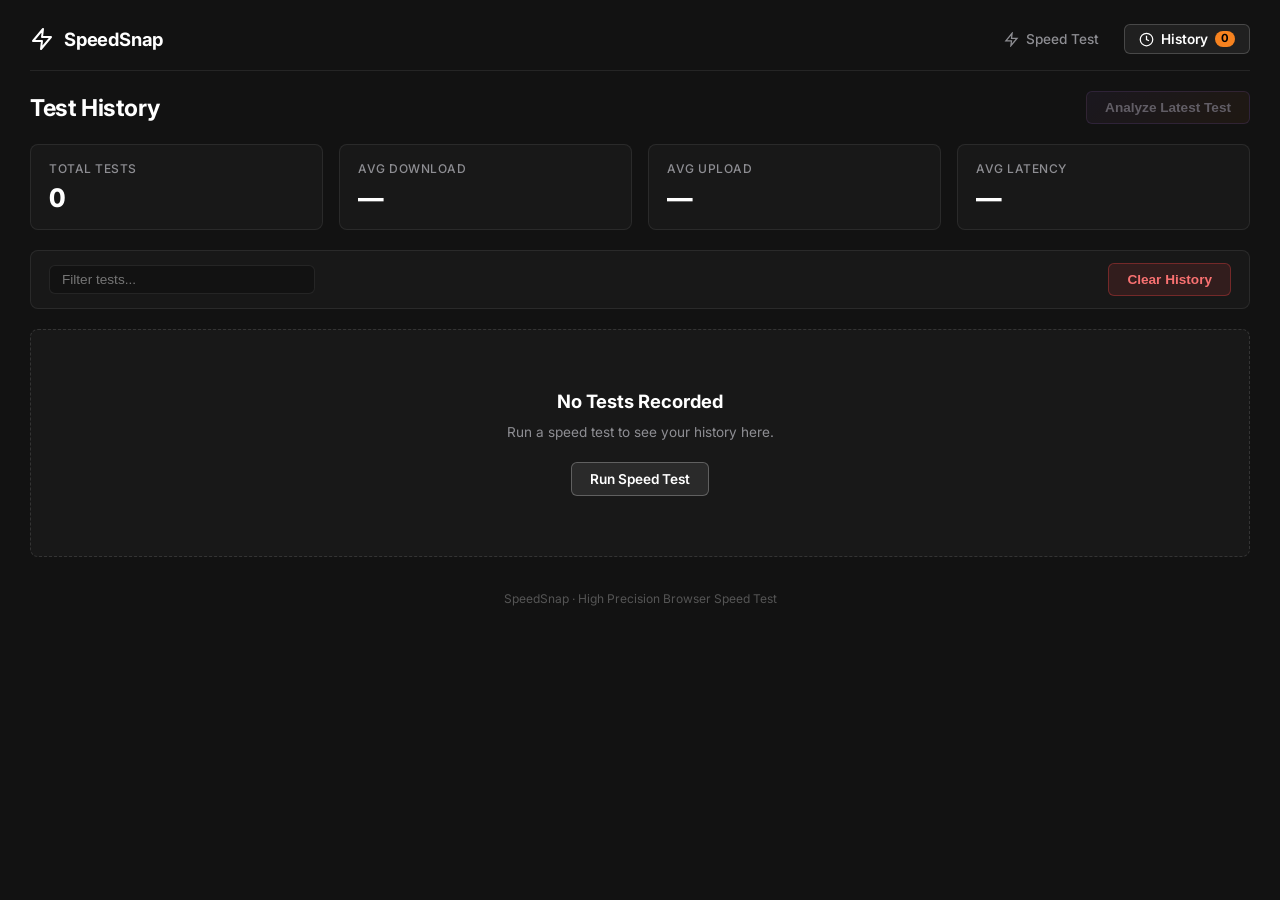
==== history.html @ 4e85547b "fix resize and stop button" ====
<!DOCTYPE html>
<html lang="en">
  <head>
    <meta charset="UTF-8">
    <meta name="viewport" content="width=device-width, initial-scale=1.0">
    <meta name="description" content="SpeedSnap History — View your past internet speed benchmarks and AI-powered network optimization suggestions">
    <title>SpeedSnap — Test History & AI Diagnostics</title>
    <link rel="preconnect" href="https://fonts.googleapis.com">
    <link rel="preconnect" href="https://fonts.gstatic.com" crossorigin>
    <link href="https://fonts.googleapis.com/css2?family=Inter:wght@400;500;600;700;800&display=swap" rel="stylesheet">
    <link rel="stylesheet" href="css/style.css">
  </head>
  <body>
    <div class="app-container">
      <header class="navbar">
        <div class="brand">
          <svg class="brand-icon" viewBox="0 0 24 24" fill="none" stroke="currentColor" stroke-width="2" stroke-linecap="round" stroke-linejoin="round">
            <polygon points="13 2 3 14 12 14 11 22 21 10 12 10 13 2" />
          </svg>
          <span class="brand-title">SpeedSnap</span>
        </div>
        <nav class="nav-links">
          <a href="index.html" class="nav-link">
            <svg viewBox="0 0 24 24" width="15" height="15" fill="none" stroke="currentColor" stroke-width="2">
              <polygon points="13 2 3 14 12 14 11 22 21 10 12 10 13 2" />
            </svg>
            <span>Speed Test</span>
          </a>
          <a href="history.html" class="nav-link active">
            <svg viewBox="0 0 24 24" width="15" height="15" fill="none" stroke="currentColor" stroke-width="2">
              <circle cx="12" cy="12" r="10"></circle>
              <polyline points="12 6 12 12 16 14"></polyline>
            </svg>
            <span>History</span>
            <span id="navHistoryCount" class="nav-count-badge">0</span>
          </a>
        </nav>
      </header>

      <main class="main-content">
        <div class="history-page-header">
          <div>
            <h1>Test History</h1>
          </div>
          <button id="globalAiSuggestBtn" class="action-button ai-suggest-btn" title="Analyze latest test with AI">
            <span>Analyze Latest Test</span>
          </button>
        </div>

        <!-- Summary Statistics Row -->
        <section class="history-stats-grid">
          <div class="history-stat-card">
            <span class="stat-card-label">Total Tests</span>
            <span id="statTotalTests" class="stat-card-number">0</span>
          </div>
          <div class="history-stat-card">
            <span class="stat-card-label">Avg Download</span>
            <span id="statAvgDownload" class="stat-card-number">—</span>
          </div>
          <div class="history-stat-card">
            <span class="stat-card-label">Avg Upload</span>
            <span id="statAvgUpload" class="stat-card-number">—</span>
          </div>
          <div class="history-stat-card">
            <span class="stat-card-label">Avg Latency</span>
            <span id="statAvgLatency" class="stat-card-number">—</span>
          </div>
        </section>

        <!-- History Toolbar -->
        <section class="history-toolbar">
          <div class="search-box">
            <input type="text" id="historySearchInput" placeholder="Filter tests..." />
          </div>
          <div class="toolbar-actions">
            <button id="clearAllHistoryBtn" class="action-button danger-action">Clear History</button>
          </div>
        </section>

        <!-- Test History Cards List -->
        <section id="historyListContainer" class="history-list-grid">
          <!-- Dynamically populated by history.js -->
        </section>

        <!-- Empty State Container -->
        <section id="emptyStateContainer" class="history-empty-state">
          <h3>No Tests Recorded</h3>
          <p>Run a speed test to see your history here.</p>
          <a href="index.html" class="action-button primary-action empty-cta-btn">Run Speed Test</a>
        </section>

        <footer class="app-footer">
          <div>SpeedSnap · High Precision Browser Speed Test</div>
        </footer>
      </main>
    </div>

    <!-- AI Diagnostic Modal -->
    <div id="aiModalBackdrop" class="ai-modal-backdrop">
      <div class="ai-modal-card">
        <div class="ai-modal-header">
          <div>
            <div class="ai-modal-title">Network Suggestions</div>
            <div class="ai-modal-subtitle">AI analysis based on your test results</div>
          </div>
          <div class="ai-modal-actions">
            <button id="copyAiAdviceBtn" class="ai-action-btn">Copy</button>
            <button id="closeAiModalBtn" class="ai-close-btn">&times;</button>
          </div>
        </div>
        <div id="aiTelemetryStrip" class="ai-metrics-snapshot"></div>
        <div id="aiModalContent" class="ai-modal-content"></div>
      </div>
    </div>

    <!-- Scripts -->
    <script src="js/config.js"></script>
    <script src="js/db.js"></script>
    <script src="js/gemini.js"></script>
    <script src="js/history.js"></script>
  </body>
</html>
---- css/style.css ----
:root {
  --background-color: #121212;
  --card-background: #181818;
  --panel-background: #151515;
  --border-subtle: rgba(255, 255, 255, 0.08);
  --border-hover: rgba(255, 255, 255, 0.16);
  --text-primary: #ffffff;
  --text-muted: #8e8e93;
  --text-dim: #555555;
  --accent-orange: #f6821f;
  --accent-purple: #b877f7;
  --accent-blue: #3b82f6;
  --accent-green: #22c55e;
  --font-family: 'Inter', -apple-system, BlinkMacSystemFont, 'Segoe UI', Roboto, sans-serif;
}

* {
  box-sizing: border-box;
  margin: 0;
  padding: 0;
}

body {
  background-color: var(--background-color);
  color: var(--text-primary);
  font-family: var(--font-family);
  min-height: 100vh;
  display: flex;
  justify-content: center;
  padding: 24px 20px;
  -webkit-font-smoothing: antialiased;
}

.app-container {
  width: 100%;
  max-width: 1220px;
  display: flex;
  flex-direction: column;
  gap: 20px;
}

.navbar {
  display: flex;
  align-items: center;
  justify-content: space-between;
  padding-bottom: 16px;
  border-bottom: 1px solid var(--border-subtle);
}

.brand {
  display: flex;
  align-items: center;
  gap: 10px;
}

.brand-icon {
  width: 24px;
  height: 24px;
  color: #ffffff;
}

.brand-title {
  font-size: 1.15rem;
  font-weight: 700;
  letter-spacing: -0.2px;
}

.brand-tag {
  font-size: 0.8rem;
  color: var(--text-dim);
  font-weight: 500;
}

.main-content {
  display: flex;
  flex-direction: column;
  gap: 20px;
}

.title-heading h1,
.history-page-header h1 {
  font-size: 1.45rem;
  font-weight: 700;
  letter-spacing: -0.4px;
  color: #ffffff;
}

.metrics-grid {
  display: grid;
  grid-template-columns: 1fr 1fr 220px;
  gap: 24px;
  align-items: start;
}

.metric-column {
  background: transparent;
  display: flex;
  flex-direction: column;
  gap: 8px;
}

.metric-header {
  display: flex;
  flex-direction: column;
  gap: 6px;
}

.metric-label {
  font-size: 0.85rem;
  font-weight: 500;
  color: var(--text-muted);
  display: flex;
  align-items: center;
  gap: 4px;
}

.info-icon {
  font-size: 0.75rem;
  opacity: 0.6;
  cursor: default;
}

.metric-value-row {
  display: flex;
  align-items: baseline;
  gap: 8px;
}

.primary-number {
  font-size: clamp(2.5rem, 4vw, 3.6rem);
  font-weight: 800;
  font-feature-settings: "tnum";
  letter-spacing: -1.5px;
  color: #ffffff;
  line-height: 1;
}

.metric-unit {
  font-size: 1rem;
  font-weight: 600;
  color: var(--text-muted);
}

.canvas-container {
  width: 100%;
  height: 120px;
  position: relative;
  margin-top: 8px;
}

.percentile-indicator {
  position: absolute;
  top: 18px;
  left: 0;
  font-size: 0.7rem;
  color: var(--text-dim);
  letter-spacing: 0.3px;
  pointer-events: none;
  z-index: 2;
}

canvas {
  width: 100% !important;
  height: 100% !important;
  display: block;
}

.stats-column {
  display: flex;
  flex-direction: column;
  gap: 18px;
  padding-top: 2px;
}

.stat-card {
  display: flex;
  flex-direction: column;
  gap: 4px;
}

.stat-label {
  font-size: 0.85rem;
  color: var(--text-muted);
  font-weight: 500;
  display: flex;
  align-items: center;
  gap: 4px;
}

.stat-value-row {
  display: flex;
  align-items: baseline;
  gap: 6px;
}

.stat-value-row span:first-child {
  font-size: 1.75rem;
  font-weight: 700;
  color: #ffffff;
  font-feature-settings: "tnum";
}

.stat-unit {
  font-size: 0.85rem;
  color: var(--text-muted);
  font-weight: 600;
}

.stat-range-row {
  font-size: 0.75rem;
  color: var(--text-dim);
  display: flex;
  gap: 10px;
}

.control-panel {
  display: flex;
  flex-direction: column;
  gap: 12px;
  background-color: var(--card-background);
  border: 1px solid var(--border-subtle);
  border-radius: 8px;
  padding: 14px 18px;
}

.button-group {
  display: flex;
  align-items: center;
  gap: 12px;
}

.action-button {
  border: 1px solid rgba(255, 255, 255, 0.18);
  background-color: #222222;
  color: #ffffff;
  border-radius: 6px;
  padding: 8px 18px;
  font-size: 0.85rem;
  font-weight: 600;
  cursor: pointer;
  display: inline-flex;
  align-items: center;
  gap: 8px;
  transition: all 0.15s ease-in-out;
}

.action-button:hover:not(:disabled) {
  background-color: #2d2d2d;
  border-color: rgba(255, 255, 255, 0.3);
}

.action-button:disabled {
  opacity: 0.35;
  cursor: not-allowed;
}

.primary-action {
  background-color: #2a2a2a;
  border-color: rgba(255, 255, 255, 0.25);
}

.primary-action:hover:not(:disabled) {
  background-color: #363636;
}

.status-indicator {
  display: flex;
  align-items: center;
  gap: 8px;
  font-size: 0.85rem;
  color: var(--text-muted);
  margin-left: 8px;
}

.pulse-dot {
  width: 8px;
  height: 8px;
  border-radius: 50%;
  background-color: #444444;
  display: inline-block;
  transition: all 0.2s ease;
}

.pulse-dot.active {
  background-color: var(--accent-orange);
  box-shadow: 0 0 10px var(--accent-orange);
  animation: dotPulse 1.2s infinite ease-in-out;
}

@keyframes dotPulse {
  0%,
  100% {
    opacity: 1;
  }
  50% {
    opacity: 0.35;
  }
}

.chevron-progress-bar {
  display: flex;
  gap: 2px;
  height: 18px;
  width: 100%;
  overflow: hidden;
  border-radius: 3px;
  background-color: rgba(0, 0, 0, 0.25);
  padding: 1px 0;
}

.chevron-segment {
  flex: 1;
  height: 100%;
  background-color: #1a1a1c;
  clip-path: polygon(
    0 0,
    calc(100% - 6px) 0,
    100% 50%,
    calc(100% - 6px) 100%,
    0 100%,
    6px 50%
  );
  transition: background-color 0.15s ease, filter 0.15s ease, box-shadow 0.15s ease;
}

.chevron-segment.segment-blue {
  background-color: #38bdf8;
  box-shadow: 0 0 8px rgba(56, 189, 248, 0.4);
}

.chevron-segment.segment-yellow {
  background-color: #facc15;
  box-shadow: 0 0 8px rgba(250, 204, 21, 0.4);
}

.chevron-segment.segment-purple {
  background-color: #c084fc;
  box-shadow: 0 0 8px rgba(192, 132, 252, 0.4);
}

.chevron-segment.segment-red {
  background-color: #f87171;
  box-shadow: 0 0 8px rgba(248, 113, 113, 0.45);
}

.chevron-segment.segment-active {
  filter: brightness(1.35);
  animation: chevronTipPulse 0.45s infinite alternate ease-in-out;
}

@keyframes chevronTipPulse {
  from {
    filter: brightness(1.2);
  }
  to {
    filter: brightness(1.55);
  }
}

.chevron-legend {
  display: flex;
  align-items: center;
  gap: 20px;
  padding-top: 2px;
  font-size: 0.72rem;
  color: var(--text-muted);
}

.legend-item {
  display: inline-flex;
  align-items: center;
  gap: 6px;
}

.legend-dot {
  width: 8px;
  height: 8px;
  border-radius: 50%;
  display: inline-block;
}

.legend-dot.dot-blue {
  background-color: #38bdf8;
  box-shadow: 0 0 6px rgba(56, 189, 248, 0.6);
}

.legend-dot.dot-yellow {
  background-color: #facc15;
  box-shadow: 0 0 6px rgba(250, 204, 21, 0.6);
}

.legend-dot.dot-purple {
  background-color: #c084fc;
  box-shadow: 0 0 6px rgba(192, 132, 252, 0.6);
}

.legend-dot.dot-red {
  background-color: #f87171;
  box-shadow: 0 0 6px rgba(248, 113, 113, 0.6);
}

.quality-score-panel {
  background-color: var(--card-background);
  border: 1px solid var(--border-subtle);
  border-radius: 8px;
  padding: 16px 20px;
  display: flex;
  flex-direction: column;
  gap: 12px;
}

.quality-title {
  font-size: 0.9rem;
  font-weight: 600;
  color: var(--text-muted);
  display: flex;
  align-items: center;
  gap: 4px;
}

.quality-badges-row {
  display: flex;
  gap: 36px;
  flex-wrap: wrap;
  align-items: center;
}

.quality-item {
  display: flex;
  align-items: center;
  gap: 10px;
}

.quality-name {
  font-size: 0.85rem;
  font-weight: 500;
  color: #e5e5e5;
}

.quality-badge {
  font-size: 0.75rem;
  font-weight: 600;
  padding: 3px 10px;
  border-radius: 12px;
  background-color: #242424;
  color: #777777;
  letter-spacing: 0.3px;
}

.badge-great {
  background-color: #173420;
  color: #4ade80;
  border: 1px solid rgba(74, 222, 128, 0.2);
}

.badge-good {
  background-color: #1d2e3d;
  color: #60a5fa;
  border: 1px solid rgba(96, 165, 250, 0.2);
}

.badge-fair {
  background-color: #382713;
  color: #fbbf24;
  border: 1px solid rgba(251, 191, 36, 0.2);
}

.badge-poor {
  background-color: #381717;
  color: #f87171;
  border: 1px solid rgba(248, 113, 113, 0.2);
}

.diagnostics-grid {
  display: grid;
  grid-template-columns: 1fr 1fr;
  gap: 20px;
}

.diagnostics-column {
  display: flex;
  flex-direction: column;
  gap: 20px;
}

.panel-box {
  background-color: var(--card-background);
  border: 1px solid var(--border-subtle);
  border-radius: 8px;
  padding: 18px 20px;
  display: flex;
  flex-direction: column;
  gap: 16px;
}

.panel-header h3 {
  font-size: 0.9rem;
  font-weight: 600;
  color: var(--text-muted);
  display: flex;
  align-items: center;
  gap: 4px;
}

.graph-card {
  background-color: #141414;
  border: 1px solid rgba(255, 255, 255, 0.05);
  border-radius: 6px;
  padding: 12px 14px;
  display: flex;
  flex-direction: column;
  gap: 8px;
}

.graph-card-title {
  display: flex;
  justify-content: space-between;
  align-items: center;
  font-size: 0.8rem;
  color: var(--text-muted);
}

.graph-card-val {
  font-weight: 600;
  color: #ffffff;
  font-feature-settings: "tnum";
}

.plot-container {
  width: 100%;
  height: 56px;
}

.loss-meter-bar {
  width: 100%;
  height: 24px;
  background-color: #222222;
  border-radius: 4px;
  overflow: hidden;
  display: flex;
}

.data-row {
  display: flex;
  justify-content: space-between;
  align-items: center;
  font-size: 0.85rem;
  padding: 8px 0;
  border-bottom: 1px solid rgba(255, 255, 255, 0.04);
}

.data-row:last-child {
  border-bottom: none;
}

.row-label {
  color: var(--text-muted);
}

.row-value {
  font-weight: 600;
  color: #ffffff;
  font-feature-settings: "tnum";
}

.app-footer {
  text-align: center;
  font-size: 0.75rem;
  color: var(--text-dim);
  padding: 14px 0;
}

@media (max-width: 960px) {
  .metrics-grid {
    grid-template-columns: 1fr 1fr;
  }

  .stats-column {
    grid-column: span 2;
    display: grid;
    grid-template-columns: repeat(3, 1fr);
    gap: 14px;
  }

  .diagnostics-grid {
    grid-template-columns: 1fr;
  }
}

@media (max-width: 640px) {
  .metrics-grid {
    grid-template-columns: 1fr;
  }

  .stats-column {
    grid-column: span 1;
    grid-template-columns: 1fr;
  }

  .quality-badges-row {
    flex-direction: column;
    align-items: flex-start;
    gap: 12px;
  }
}

/* ==========================================================================
   Navigation Tabs & Actions
   ========================================================================== */

.nav-links {
  display: flex;
  align-items: center;
  gap: 10px;
}

.nav-link {
  display: inline-flex;
  align-items: center;
  gap: 7px;
  padding: 6px 14px;
  font-size: 0.85rem;
  font-weight: 500;
  color: var(--text-muted);
  text-decoration: none;
  border-radius: 6px;
  border: 1px solid transparent;
  transition: all 0.15s ease-in-out;
}

.nav-link:hover {
  color: #ffffff;
  background-color: rgba(255, 255, 255, 0.05);
  border-color: var(--border-subtle);
}

.nav-link.active {
  color: #ffffff;
  background-color: #202020;
  border-color: rgba(255, 255, 255, 0.18);
  font-weight: 600;
}

.nav-count-badge {
  display: inline-flex;
  align-items: center;
  justify-content: center;
  background-color: var(--accent-orange);
  color: #000000;
  font-size: 0.7rem;
  font-weight: 700;
  padding: 1px 6px;
  border-radius: 10px;
  line-height: 1.2;
}

.nav-action-btn {
  background-color: transparent;
  color: var(--text-muted);
  border: 1px solid var(--border-subtle);
  border-radius: 6px;
  padding: 6px 12px;
  font-size: 0.8rem;
  font-weight: 500;
  cursor: pointer;
  display: inline-flex;
  align-items: center;
  gap: 6px;
  transition: all 0.15s ease;
}

.nav-action-btn:hover {
  color: #ffffff;
  background-color: #222222;
  border-color: rgba(255, 255, 255, 0.25);
}

/* ==========================================================================
   AI Suggest Buttons
   ========================================================================== */

.ai-suggest-btn {
  background: linear-gradient(135deg, rgba(184, 119, 247, 0.16), rgba(246, 130, 31, 0.16));
  border: 1px solid rgba(184, 119, 247, 0.4);
  color: #f3e8ff;
  position: relative;
  overflow: hidden;
}

.ai-suggest-btn:hover:not(:disabled) {
  background: linear-gradient(135deg, rgba(184, 119, 247, 0.28), rgba(246, 130, 31, 0.28));
  border-color: rgba(184, 119, 247, 0.7);
  box-shadow: 0 0 16px rgba(184, 119, 247, 0.25);
  transform: translateY(-1px);
}

.ai-suggest-btn svg {
  color: #c084fc;
}

.ai-suggest-btn.pulse-ready {
  animation: aiButtonGlow 2s infinite ease-in-out;
  border-color: #c084fc;
}

@keyframes aiButtonGlow {
  0%, 100% {
    box-shadow: 0 0 10px rgba(184, 119, 247, 0.35);
  }
  50% {
    box-shadow: 0 0 20px rgba(246, 130, 31, 0.55);
  }
}

.danger-action {
  background-color: rgba(239, 68, 68, 0.12);
  border-color: rgba(239, 68, 68, 0.35);
  color: #f87171;
}

.danger-action:hover:not(:disabled) {
  background-color: rgba(239, 68, 68, 0.25);
  border-color: rgba(239, 68, 68, 0.6);
  color: #ffffff;
}

/* ==========================================================================
   AI Modal & Diagnostics Window
   ========================================================================== */

.ai-modal-backdrop {
  position: fixed;
  inset: 0;
  background-color: rgba(0, 0, 0, 0.75);
  backdrop-filter: blur(8px);
  -webkit-backdrop-filter: blur(8px);
  z-index: 999;
  display: flex;
  align-items: center;
  justify-content: center;
  padding: 20px;
  opacity: 0;
  pointer-events: none;
  transition: opacity 0.2s ease;
}

.ai-modal-backdrop.active {
  opacity: 1;
  pointer-events: auto;
}

.ai-modal-card {
  width: 100%;
  max-width: 820px;
  max-height: 88vh;
  background-color: #161616;
  border: 1px solid rgba(255, 255, 255, 0.14);
  border-radius: 12px;
  box-shadow: 0 24px 60px rgba(0, 0, 0, 0.85);
  display: flex;
  flex-direction: column;
  overflow: hidden;
  animation: modalSlideUp 0.25s cubic-bezier(0.16, 1, 0.3, 1);
}

@keyframes modalSlideUp {
  from {
    opacity: 0;
    transform: translateY(20px) scale(0.98);
  }
  to {
    opacity: 1;
    transform: translateY(0) scale(1);
  }
}

.ai-modal-header {
  padding: 18px 24px;
  display: flex;
  align-items: center;
  justify-content: space-between;
  border-bottom: 1px solid var(--border-subtle);
  background-color: #1a1a1a;
}

.ai-modal-brand {
  display: flex;
  align-items: center;
  gap: 12px;
}

.ai-sparkle-icon {
  width: 38px;
  height: 38px;
  border-radius: 8px;
  background: linear-gradient(135deg, rgba(184, 119, 247, 0.2), rgba(246, 130, 31, 0.2));
  border: 1px solid rgba(184, 119, 247, 0.4);
  display: flex;
  align-items: center;
  justify-content: center;
  color: #c084fc;
}

.ai-modal-title {
  font-size: 1.1rem;
  font-weight: 700;
  color: #ffffff;
}

.ai-modal-subtitle {
  font-size: 0.8rem;
  color: var(--text-muted);
}

.ai-modal-actions {
  display: flex;
  align-items: center;
  gap: 8px;
}

.ai-action-btn {
  background: #252525;
  border: 1px solid var(--border-subtle);
  color: var(--text-muted);
  border-radius: 6px;
  padding: 6px 12px;
  font-size: 0.8rem;
  font-weight: 500;
  cursor: pointer;
  display: inline-flex;
  align-items: center;
  gap: 6px;
  transition: all 0.15s ease;
}

.ai-action-btn:hover {
  background-color: #303030;
  color: #ffffff;
}

.ai-close-btn {
  background: transparent;
  border: none;
  color: var(--text-muted);
  font-size: 1.6rem;
  cursor: pointer;
  line-height: 1;
  padding: 2px 8px;
  border-radius: 4px;
  transition: color 0.15s ease;
}

.ai-close-btn:hover {
  color: #ffffff;
}

.ai-metrics-snapshot {
  display: flex;
  gap: 8px;
  padding: 12px 24px;
  background-color: #131313;
  border-bottom: 1px solid var(--border-subtle);
  overflow-x: auto;
  white-space: nowrap;
}

.snapshot-chip {
  font-size: 0.75rem;
  padding: 4px 10px;
  border-radius: 6px;
  background-color: #1e1e1e;
  border: 1px solid var(--border-subtle);
  display: inline-flex;
  align-items: center;
  gap: 6px;
  color: #e5e5e5;
}

.snapshot-chip .chip-label {
  color: var(--text-muted);
}

.chip-down strong {
  color: var(--accent-orange);
}

.chip-up strong {
  color: var(--accent-purple);
}

.chip-ping strong {
  color: var(--accent-blue);
}

.chip-jitter strong {
  color: #93c5fd;
}

.chip-bloat strong {
  color: #fbbf24;
}

.chip-loss strong {
  color: #f87171;
}

.ai-modal-content {
  padding: 24px;
  overflow-y: auto;
  flex: 1;
  display: flex;
  flex-direction: column;
}

.ai-modal-footer {
  padding: 14px 24px;
  border-top: 1px solid var(--border-subtle);
  background-color: #181818;
  display: flex;
  align-items: center;
  justify-content: space-between;
}

.ai-model-tag {
  font-size: 0.75rem;
  color: var(--text-dim);
}

/* AI Loading State with Pulsing Rings */
.ai-loading-state {
  display: flex;
  flex-direction: column;
  align-items: center;
  justify-content: center;
  padding: 50px 20px;
  text-align: center;
  gap: 16px;
}

.ai-radar-spinner {
  position: relative;
  width: 64px;
  height: 64px;
}

.spinner-ring {
  position: absolute;
  inset: 0;
  border-radius: 50%;
  border: 2px solid transparent;
}

.spinner-ring.ring-1 {
  border-top-color: var(--accent-purple);
  border-right-color: var(--accent-purple);
  animation: spinRing 1s linear infinite;
}

.spinner-ring.ring-2 {
  inset: 8px;
  border-bottom-color: var(--accent-orange);
  border-left-color: var(--accent-orange);
  animation: spinRingReverse 1.5s linear infinite;
}

.spinner-ring.ring-3 {
  inset: 16px;
  border-top-color: var(--accent-blue);
  animation: spinRing 2s linear infinite;
}

@keyframes spinRing {
  to {
    transform: rotate(360deg);
  }
}

@keyframes spinRingReverse {
  to {
    transform: rotate(-360deg);
  }
}

.ai-loading-state h4 {
  font-size: 1.05rem;
  color: #ffffff;
  font-weight: 600;
}

.ai-loading-state p {
  font-size: 0.85rem;
  color: var(--text-muted);
  max-width: 400px;
}

/* Rendered AI Markdown Styling */
.ai-diagnostic-rendered {
  display: flex;
  flex-direction: column;
  gap: 14px;
  line-height: 1.65;
  color: #dedede;
  font-size: 0.9rem;
}

.ai-h2 {
  font-size: 1.15rem;
  font-weight: 700;
  color: #ffffff;
  margin-top: 10px;
  border-bottom: 1px solid rgba(255, 255, 255, 0.08);
  padding-bottom: 6px;
}

.ai-h3 {
  font-size: 1rem;
  font-weight: 600;
  color: #c084fc;
  margin-top: 8px;
}

.ai-h4 {
  font-size: 0.9rem;
  font-weight: 600;
  color: #93c5fd;
}

.ai-p {
  margin: 2px 0;
}

.ai-ul {
  padding-left: 20px;
  display: flex;
  flex-direction: column;
  gap: 6px;
}

.ai-ol {
  padding-left: 22px;
  display: flex;
  flex-direction: column;
  gap: 8px;
}

.ai-divider {
  border: none;
  border-top: 1px solid var(--border-subtle);
  margin: 12px 0;
}

.ai-li {
  color: #e5e5e5;
}

.ai-li strong {
  color: #ffffff;
}

.ai-inline-code {
  background-color: #242424;
  color: #f6821f;
  padding: 2px 6px;
  border-radius: 4px;
  font-size: 0.82rem;
  font-family: monospace;
}

.ai-quote {
  border-left: 3px solid var(--accent-purple);
  padding-left: 14px;
  color: var(--text-muted);
  font-style: italic;
}

/* AI Error / Key Input Box */
.ai-error-box {
  background-color: #1c1c1c;
  border: 1px solid rgba(248, 113, 113, 0.25);
  border-radius: 8px;
  padding: 20px;
  display: flex;
  flex-direction: column;
  gap: 12px;
}

.ai-error-box h4 {
  color: #f87171;
  font-size: 1rem;
}

.ai-key-input-row {
  display: flex;
  gap: 10px;
  margin-top: 8px;
}

.ai-key-input {
  flex: 1;
  background-color: #121212;
  border: 1px solid var(--border-subtle);
  border-radius: 6px;
  padding: 8px 12px;
  color: #ffffff;
  font-size: 0.85rem;
}

.ai-key-hint {
  font-size: 0.75rem;
  color: var(--text-dim);
}

.ai-error-actions {
  display: flex;
  gap: 10px;
  margin-top: 6px;
}

/* ==========================================================================
   History Page Layout & Components
   ========================================================================== */

.history-page-header {
  display: flex;
  align-items: center;
  justify-content: space-between;
  flex-wrap: wrap;
  gap: 16px;
}

.history-subtitle {
  font-size: 0.85rem;
  color: var(--text-muted);
  margin-top: 4px;
}

.history-stats-grid {
  display: grid;
  grid-template-columns: repeat(4, 1fr);
  gap: 16px;
}

.history-stat-card {
  background-color: var(--card-background);
  border: 1px solid var(--border-subtle);
  border-radius: 8px;
  padding: 16px 18px;
  display: flex;
  flex-direction: column;
  gap: 6px;
}

.stat-card-label {
  font-size: 0.75rem;
  font-weight: 500;
  color: var(--text-muted);
  text-transform: uppercase;
  letter-spacing: 0.5px;
}

.stat-card-number {
  font-size: 1.6rem;
  font-weight: 800;
  color: #ffffff;
  font-feature-settings: "tnum";
}

.stat-card-meta {
  font-size: 0.7rem;
  color: var(--text-dim);
}

.history-toolbar {
  display: flex;
  align-items: center;
  justify-content: space-between;
  flex-wrap: wrap;
  gap: 14px;
  background-color: var(--card-background);
  border: 1px solid var(--border-subtle);
  border-radius: 8px;
  padding: 12px 18px;
}

.search-sort-group {
  display: flex;
  align-items: center;
  gap: 14px;
  flex-wrap: wrap;
}

.search-box {
  display: flex;
  align-items: center;
  gap: 8px;
  background-color: #121212;
  border: 1px solid var(--border-subtle);
  border-radius: 6px;
  padding: 6px 12px;
  color: var(--text-muted);
}

.search-box input {
  background: transparent;
  border: none;
  outline: none;
  color: #ffffff;
  font-size: 0.85rem;
  width: 240px;
}

.sort-box {
  display: flex;
  align-items: center;
  gap: 8px;
  font-size: 0.85rem;
  color: var(--text-muted);
}

.sort-box select {
  background-color: #121212;
  color: #ffffff;
  border: 1px solid var(--border-subtle);
  border-radius: 6px;
  padding: 6px 10px;
  font-size: 0.85rem;
  outline: none;
  cursor: pointer;
}

.toolbar-actions {
  display: flex;
  align-items: center;
  gap: 10px;
}

.history-list-grid {
  display: flex;
  flex-direction: column;
  gap: 14px;
}

.history-card {
  background-color: var(--card-background);
  border: 1px solid var(--border-subtle);
  border-radius: 8px;
  padding: 16px 20px;
  display: flex;
  flex-direction: column;
  gap: 14px;
  transition: border-color 0.15s ease;
}

.history-card:hover {
  border-color: rgba(255, 255, 255, 0.16);
}

.history-card-header {
  display: flex;
  align-items: center;
  justify-content: space-between;
}

.history-time-info {
  display: flex;
  align-items: center;
  gap: 10px;
}

.history-badge-time {
  font-size: 0.75rem;
  font-weight: 700;
  background-color: #242424;
  color: #ffffff;
  padding: 3px 8px;
  border-radius: 4px;
}

.history-full-date {
  font-size: 0.8rem;
  color: var(--text-muted);
}

.history-card-actions {
  display: flex;
  align-items: center;
  gap: 10px;
}

.history-delete-btn {
  background: transparent;
  border: 1px solid transparent;
  color: var(--text-dim);
  border-radius: 6px;
  padding: 6px;
  cursor: pointer;
  display: flex;
  align-items: center;
  justify-content: center;
  transition: all 0.15s ease;
}

.history-delete-btn:hover {
  color: #f87171;
  background-color: rgba(248, 113, 113, 0.1);
  border-color: rgba(248, 113, 113, 0.2);
}

.history-metrics-row {
  display: grid;
  grid-template-columns: repeat(4, 1fr);
  gap: 16px;
  background-color: #141414;
  border: 1px solid rgba(255, 255, 255, 0.04);
  border-radius: 6px;
  padding: 12px 16px;
}

.history-metric-box {
  display: flex;
  flex-direction: column;
  gap: 2px;
}

.history-metric-label {
  font-size: 0.75rem;
  color: var(--text-muted);
  font-weight: 500;
}

.history-metric-val {
  display: flex;
  align-items: baseline;
  gap: 4px;
}

.history-metric-val .val-num {
  font-size: 1.4rem;
  font-weight: 700;
  font-feature-settings: "tnum";
}

.history-metric-val .val-unit {
  font-size: 0.75rem;
  color: var(--text-muted);
}

.metric-box-down .val-num {
  color: var(--accent-orange);
}

.metric-box-up .val-num {
  color: var(--accent-purple);
}

.metric-box-ping .val-num {
  color: #60a5fa;
}

.metric-box-bloat .val-num {
  color: #fbbf24;
}

.history-sub-stat {
  font-size: 0.7rem;
  color: var(--text-dim);
}

.history-ratings-row {
  display: flex;
  align-items: center;
  gap: 24px;
  flex-wrap: wrap;
  padding-top: 2px;
}

.history-rating-pill {
  display: flex;
  align-items: center;
  gap: 8px;
  font-size: 0.8rem;
}

.history-rating-pill .rating-icon {
  font-size: 0.8rem;
  opacity: 0.8;
}

.history-rating-pill .rating-label {
  color: var(--text-muted);
}

/* History Empty State */
.history-empty-state {
  display: none;
  flex-direction: column;
  align-items: center;
  justify-content: center;
  text-align: center;
  padding: 60px 20px;
  background-color: var(--card-background);
  border: 1px dashed rgba(255, 255, 255, 0.12);
  border-radius: 8px;
  gap: 12px;
}

.empty-icon-box {
  width: 72px;
  height: 72px;
  border-radius: 50%;
  background-color: #1e1e1e;
  display: flex;
  align-items: center;
  justify-content: center;
  color: var(--text-dim);
  margin-bottom: 4px;
}

.history-empty-state h3 {
  font-size: 1.15rem;
  font-weight: 700;
  color: #ffffff;
}

.history-empty-state p {
  font-size: 0.85rem;
  color: var(--text-muted);
  max-width: 440px;
}

.empty-cta-btn {
  margin-top: 10px;
  text-decoration: none;
}

/* Responsive Overrides for History */
@media (max-width: 960px) {
  .history-stats-grid {
    grid-template-columns: repeat(3, 1fr);
  }

  .history-metrics-row {
    grid-template-columns: repeat(2, 1fr);
  }
}

@media (max-width: 640px) {
  .history-stats-grid {
    grid-template-columns: 1fr;
  }

  .history-metrics-row {
    grid-template-columns: 1fr;
  }

  .history-toolbar {
    flex-direction: column;
    align-items: stretch;
  }

  .search-box input {
    width: 100%;
  }

  .search-sort-group {
    flex-direction: column;
    align-items: stretch;
  }
}
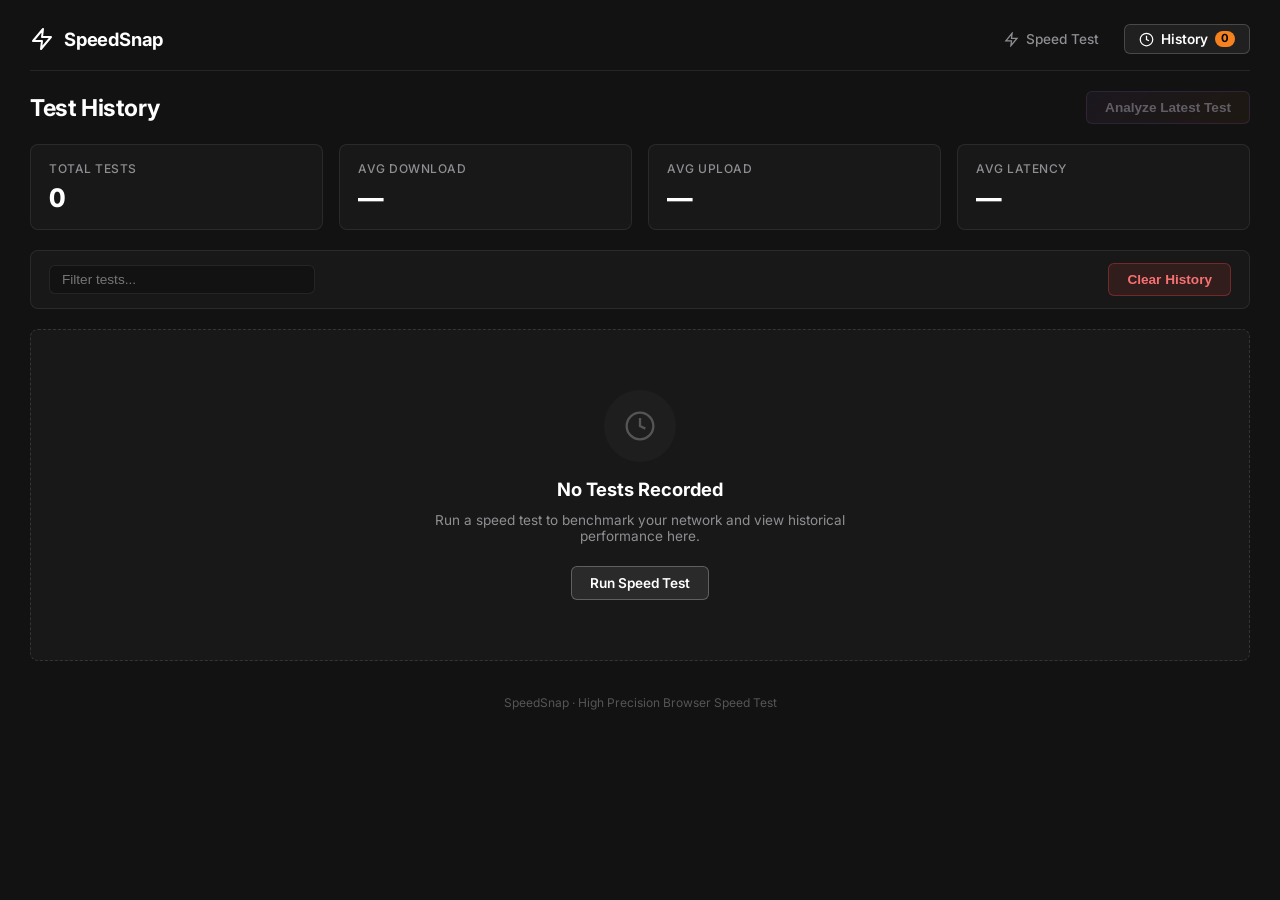
==== commit 5c01b8e0: "simplify gemini" ====
--- a/history.html
+++ b/history.html
@@ -84,8 +84,14 @@
 
         <!-- Empty State Container -->
         <section id="emptyStateContainer" class="history-empty-state">
+          <div class="empty-icon-box">
+            <svg viewBox="0 0 24 24" width="32" height="32" fill="none" stroke="currentColor" stroke-width="1.75">
+              <circle cx="12" cy="12" r="10"></circle>
+              <polyline points="12 6 12 12 16 14"></polyline>
+            </svg>
+          </div>
           <h3>No Tests Recorded</h3>
-          <p>Run a speed test to see your history here.</p>
+          <p>Run a speed test to benchmark your network and view historical performance here.</p>
           <a href="index.html" class="action-button primary-action empty-cta-btn">Run Speed Test</a>
         </section>
 
@@ -104,8 +110,25 @@
             <div class="ai-modal-subtitle">AI analysis based on your test results</div>
           </div>
           <div class="ai-modal-actions">
+            <button id="configAiKeyBtn" class="ai-action-btn" title="API Key Settings">⚙️ Key</button>
             <button id="copyAiAdviceBtn" class="ai-action-btn">Copy</button>
             <button id="closeAiModalBtn" class="ai-close-btn">&times;</button>
+          </div>
+        </div>
+        <div id="aiKeyConfigBar" class="ai-key-config-bar" style="display: none;">
+          <div class="ai-key-config-row">
+            <input type="password" id="geminiApiKeyInput" class="ai-key-input" placeholder="Paste your Gemini API key (AIzaSy...)" autocomplete="off" />
+            <select id="geminiModelSelect" class="ai-model-select" title="Gemini Model">
+              <option value="gemini-2.5-flash">Gemini 2.5 Flash</option>
+              <option value="gemini-3.1-flash-lite" selected>Gemini 3.1 Flash-Lite</option>
+              <option value="gemini-2.5-flash-lite">Gemini 2.5 Flash-Lite</option>
+            </select>
+            <button id="saveAiKeyBtn" class="action-button primary-action" style="padding:6px 14px;font-size:0.8rem;">Save</button>
+          </div>
+          <div class="ai-key-hint">
+            <span>Saved in your browser localStorage.</span>
+            <span>·</span>
+            <a href="https://aistudio.google.com/app/apikey" target="_blank" rel="noopener">Get free API key &rarr;</a>
           </div>
         </div>
         <div id="aiTelemetryStrip" class="ai-metrics-snapshot"></div>
--- a/css/style.css
+++ b/css/style.css
@@ -1,607 +1,512 @@
 :root {
-  --background-color: #121212;
-  --card-background: #181818;
-  --panel-background: #151515;
-  --border-subtle: rgba(255, 255, 255, 0.08);
-  --border-hover: rgba(255, 255, 255, 0.16);
-  --text-primary: #ffffff;
-  --text-muted: #8e8e93;
-  --text-dim: #555555;
-  --accent-orange: #f6821f;
-  --accent-purple: #b877f7;
-  --accent-blue: #3b82f6;
-  --accent-green: #22c55e;
-  --font-family: 'Inter', -apple-system, BlinkMacSystemFont, 'Segoe UI', Roboto, sans-serif;
+    --background-color: #121212;
+    --card-background: #181818;
+    --panel-background: #151515;
+    --border-subtle: rgba(255, 255, 255, 0.08);
+    --border-hover: rgba(255, 255, 255, 0.16);
+    --text-primary: #ffffff;
+    --text-muted: #8e8e93;
+    --text-dim: #555555;
+    --accent-orange: #f6821f;
+    --accent-purple: #b877f7;
+    --accent-blue: #3b82f6;
+    --accent-green: #22c55e;
+    --font-family: 'Inter', -apple-system, BlinkMacSystemFont, 'Segoe UI', Roboto, sans-serif;
 }
 
 * {
-  box-sizing: border-box;
-  margin: 0;
-  padding: 0;
+    box-sizing: border-box;
+    margin: 0;
+    padding: 0;
 }
 
 body {
-  background-color: var(--background-color);
-  color: var(--text-primary);
-  font-family: var(--font-family);
-  min-height: 100vh;
-  display: flex;
-  justify-content: center;
-  padding: 24px 20px;
-  -webkit-font-smoothing: antialiased;
+    background-color: var(--background-color);
+    color: var(--text-primary);
+    font-family: var(--font-family);
+    min-height: 100vh;
+    display: flex;
+    justify-content: center;
+    padding: 24px 20px;
+    -webkit-font-smoothing: antialiased;
 }
 
 .app-container {
-  width: 100%;
-  max-width: 1220px;
-  display: flex;
-  flex-direction: column;
-  gap: 20px;
+    width: 100%;
+    max-width: 1220px;
+    display: flex;
+    flex-direction: column;
+    gap: 20px;
 }
 
 .navbar {
-  display: flex;
-  align-items: center;
-  justify-content: space-between;
-  padding-bottom: 16px;
-  border-bottom: 1px solid var(--border-subtle);
+    display: flex;
+    align-items: center;
+    justify-content: space-between;
+    padding-bottom: 16px;
+    border-bottom: 1px solid var(--border-subtle);
 }
 
 .brand {
-  display: flex;
-  align-items: center;
-  gap: 10px;
+    display: flex;
+    align-items: center;
+    gap: 10px;
 }
 
 .brand-icon {
-  width: 24px;
-  height: 24px;
-  color: #ffffff;
+    width: 24px;
+    height: 24px;
+    color: #ffffff;
 }
 
 .brand-title {
-  font-size: 1.15rem;
-  font-weight: 700;
-  letter-spacing: -0.2px;
+    font-size: 1.15rem;
+    font-weight: 700;
+    letter-spacing: -0.2px;
 }
 
 .brand-tag {
-  font-size: 0.8rem;
-  color: var(--text-dim);
-  font-weight: 500;
+    font-size: 0.8rem;
+    color: var(--text-dim);
+    font-weight: 500;
 }
 
 .main-content {
-  display: flex;
-  flex-direction: column;
-  gap: 20px;
+    display: flex;
+    flex-direction: column;
+    gap: 20px;
 }
 
 .title-heading h1,
 .history-page-header h1 {
-  font-size: 1.45rem;
-  font-weight: 700;
-  letter-spacing: -0.4px;
-  color: #ffffff;
+    font-size: 1.45rem;
+    font-weight: 700;
+    letter-spacing: -0.4px;
+    color: #ffffff;
 }
 
 .metrics-grid {
-  display: grid;
-  grid-template-columns: 1fr 1fr 220px;
-  gap: 24px;
-  align-items: start;
+    display: grid;
+    grid-template-columns: 1fr 1fr 220px;
+    gap: 24px;
+    align-items: start;
 }
 
 .metric-column {
-  background: transparent;
-  display: flex;
-  flex-direction: column;
-  gap: 8px;
+    background: transparent;
+    display: flex;
+    flex-direction: column;
+    gap: 8px;
 }
 
 .metric-header {
-  display: flex;
-  flex-direction: column;
-  gap: 6px;
+    display: flex;
+    flex-direction: column;
+    gap: 6px;
 }
 
 .metric-label {
-  font-size: 0.85rem;
-  font-weight: 500;
-  color: var(--text-muted);
-  display: flex;
-  align-items: center;
-  gap: 4px;
+    font-size: 0.85rem;
+    font-weight: 500;
+    color: var(--text-muted);
+    display: flex;
+    align-items: center;
+    gap: 4px;
 }
 
 .info-icon {
-  font-size: 0.75rem;
-  opacity: 0.6;
-  cursor: default;
+    font-size: 0.75rem;
+    opacity: 0.6;
+    cursor: default;
 }
 
 .metric-value-row {
-  display: flex;
-  align-items: baseline;
-  gap: 8px;
+    display: flex;
+    align-items: baseline;
+    gap: 8px;
 }
 
 .primary-number {
-  font-size: clamp(2.5rem, 4vw, 3.6rem);
-  font-weight: 800;
-  font-feature-settings: "tnum";
-  letter-spacing: -1.5px;
-  color: #ffffff;
-  line-height: 1;
+    font-size: clamp(2.5rem, 4vw, 3.6rem);
+    font-weight: 800;
+    font-feature-settings: "tnum";
+    letter-spacing: -1.5px;
+    color: #ffffff;
+    line-height: 1;
 }
 
 .metric-unit {
-  font-size: 1rem;
-  font-weight: 600;
-  color: var(--text-muted);
+    font-size: 1rem;
+    font-weight: 600;
+    color: var(--text-muted);
 }
 
 .canvas-container {
-  width: 100%;
-  height: 120px;
-  position: relative;
-  margin-top: 8px;
+    width: 100%;
+    height: 120px;
+    position: relative;
+    margin-top: 8px;
 }
 
 .percentile-indicator {
-  position: absolute;
-  top: 18px;
-  left: 0;
-  font-size: 0.7rem;
-  color: var(--text-dim);
-  letter-spacing: 0.3px;
-  pointer-events: none;
-  z-index: 2;
+    position: absolute;
+    top: 18px;
+    left: 0;
+    font-size: 0.7rem;
+    color: var(--text-dim);
+    letter-spacing: 0.3px;
+    pointer-events: none;
+    z-index: 2;
 }
 
 canvas {
-  width: 100% !important;
-  height: 100% !important;
-  display: block;
+    width: 100% !important;
+    height: 100% !important;
+    display: block;
 }
 
 .stats-column {
-  display: flex;
-  flex-direction: column;
-  gap: 18px;
-  padding-top: 2px;
+    display: flex;
+    flex-direction: column;
+    gap: 18px;
+    padding-top: 2px;
 }
 
 .stat-card {
-  display: flex;
-  flex-direction: column;
-  gap: 4px;
+    display: flex;
+    flex-direction: column;
+    gap: 4px;
 }
 
 .stat-label {
-  font-size: 0.85rem;
-  color: var(--text-muted);
-  font-weight: 500;
-  display: flex;
-  align-items: center;
-  gap: 4px;
+    font-size: 0.85rem;
+    color: var(--text-muted);
+    font-weight: 500;
+    display: flex;
+    align-items: center;
+    gap: 4px;
 }
 
 .stat-value-row {
-  display: flex;
-  align-items: baseline;
-  gap: 6px;
+    display: flex;
+    align-items: baseline;
+    gap: 6px;
 }
 
 .stat-value-row span:first-child {
-  font-size: 1.75rem;
-  font-weight: 700;
-  color: #ffffff;
-  font-feature-settings: "tnum";
+    font-size: 1.75rem;
+    font-weight: 700;
+    color: #ffffff;
+    font-feature-settings: "tnum";
 }
 
 .stat-unit {
-  font-size: 0.85rem;
-  color: var(--text-muted);
-  font-weight: 600;
+    font-size: 0.85rem;
+    color: var(--text-muted);
+    font-weight: 600;
 }
 
 .stat-range-row {
-  font-size: 0.75rem;
-  color: var(--text-dim);
-  display: flex;
-  gap: 10px;
+    font-size: 0.75rem;
+    color: var(--text-dim);
+    display: flex;
+    gap: 10px;
 }
 
 .control-panel {
-  display: flex;
-  flex-direction: column;
-  gap: 12px;
-  background-color: var(--card-background);
-  border: 1px solid var(--border-subtle);
-  border-radius: 8px;
-  padding: 14px 18px;
+    display: flex;
+    flex-direction: column;
+    gap: 12px;
+    background-color: var(--card-background);
+    border: 1px solid var(--border-subtle);
+    border-radius: 8px;
+    padding: 14px 18px;
 }
 
 .button-group {
-  display: flex;
-  align-items: center;
-  gap: 12px;
+    display: flex;
+    align-items: center;
+    gap: 12px;
 }
 
 .action-button {
-  border: 1px solid rgba(255, 255, 255, 0.18);
-  background-color: #222222;
-  color: #ffffff;
-  border-radius: 6px;
-  padding: 8px 18px;
-  font-size: 0.85rem;
-  font-weight: 600;
-  cursor: pointer;
-  display: inline-flex;
-  align-items: center;
-  gap: 8px;
-  transition: all 0.15s ease-in-out;
+    border: 1px solid rgba(255, 255, 255, 0.18);
+    background-color: #222222;
+    color: #ffffff;
+    border-radius: 6px;
+    padding: 8px 18px;
+    font-size: 0.85rem;
+    font-weight: 600;
+    cursor: pointer;
+    display: inline-flex;
+    align-items: center;
+    gap: 8px;
+    transition: all 0.15s ease-in-out;
 }
 
 .action-button:hover:not(:disabled) {
-  background-color: #2d2d2d;
-  border-color: rgba(255, 255, 255, 0.3);
+    background-color: #2d2d2d;
+    border-color: rgba(255, 255, 255, 0.3);
 }
 
 .action-button:disabled {
-  opacity: 0.35;
-  cursor: not-allowed;
+    opacity: 0.35;
+    cursor: not-allowed;
 }
 
 .primary-action {
-  background-color: #2a2a2a;
-  border-color: rgba(255, 255, 255, 0.25);
+    background-color: #2a2a2a;
+    border-color: rgba(255, 255, 255, 0.25);
 }
 
 .primary-action:hover:not(:disabled) {
-  background-color: #363636;
+    background-color: #363636;
 }
 
 .status-indicator {
-  display: flex;
-  align-items: center;
-  gap: 8px;
-  font-size: 0.85rem;
-  color: var(--text-muted);
-  margin-left: 8px;
+    display: flex;
+    align-items: center;
+    gap: 8px;
+    font-size: 0.85rem;
+    color: var(--text-muted);
+    margin-left: 8px;
 }
 
 .pulse-dot {
-  width: 8px;
-  height: 8px;
-  border-radius: 50%;
-  background-color: #444444;
-  display: inline-block;
-  transition: all 0.2s ease;
+    width: 8px;
+    height: 8px;
+    border-radius: 50%;
+    background-color: #444444;
+    display: inline-block;
+    transition: all 0.2s ease;
 }
 
 .pulse-dot.active {
-  background-color: var(--accent-orange);
-  box-shadow: 0 0 10px var(--accent-orange);
-  animation: dotPulse 1.2s infinite ease-in-out;
+    background-color: var(--accent-orange);
+    box-shadow: 0 0 10px var(--accent-orange);
+    animation: dotPulse 1.2s infinite ease-in-out;
 }
 
 @keyframes dotPulse {
-  0%,
-  100% {
-    opacity: 1;
-  }
-  50% {
-    opacity: 0.35;
-  }
+
+    0%,
+    100% {
+        opacity: 1;
+    }
+
+    50% {
+        opacity: 0.35;
+    }
 }
 
 .chevron-progress-bar {
-  display: flex;
-  gap: 2px;
-  height: 18px;
-  width: 100%;
-  overflow: hidden;
-  border-radius: 3px;
-  background-color: rgba(0, 0, 0, 0.25);
-  padding: 1px 0;
+    display: flex;
+    gap: 2px;
+    height: 18px;
+    width: 100%;
+    overflow: hidden;
+    border-radius: 3px;
+    background-color: rgba(0, 0, 0, 0.25);
+    padding: 1px 0;
 }
 
 .chevron-segment {
-  flex: 1;
-  height: 100%;
-  background-color: #1a1a1c;
-  clip-path: polygon(
-    0 0,
-    calc(100% - 6px) 0,
-    100% 50%,
-    calc(100% - 6px) 100%,
-    0 100%,
-    6px 50%
-  );
-  transition: background-color 0.15s ease, filter 0.15s ease, box-shadow 0.15s ease;
+    flex: 1;
+    height: 100%;
+    background-color: #1a1a1c;
+    clip-path: polygon(0 0,
+            calc(100% - 6px) 0,
+            100% 50%,
+            calc(100% - 6px) 100%,
+            0 100%,
+            6px 50%);
+    transition: background-color 0.15s ease, filter 0.15s ease, box-shadow 0.15s ease;
 }
 
 .chevron-segment.segment-blue {
-  background-color: #38bdf8;
-  box-shadow: 0 0 8px rgba(56, 189, 248, 0.4);
+    background-color: #38bdf8;
+    box-shadow: 0 0 8px rgba(56, 189, 248, 0.4);
 }
 
 .chevron-segment.segment-yellow {
-  background-color: #facc15;
-  box-shadow: 0 0 8px rgba(250, 204, 21, 0.4);
+    background-color: #facc15;
+    box-shadow: 0 0 8px rgba(250, 204, 21, 0.4);
 }
 
 .chevron-segment.segment-purple {
-  background-color: #c084fc;
-  box-shadow: 0 0 8px rgba(192, 132, 252, 0.4);
+    background-color: #c084fc;
+    box-shadow: 0 0 8px rgba(192, 132, 252, 0.4);
 }
 
 .chevron-segment.segment-red {
-  background-color: #f87171;
-  box-shadow: 0 0 8px rgba(248, 113, 113, 0.45);
+    background-color: #f87171;
+    box-shadow: 0 0 8px rgba(248, 113, 113, 0.45);
 }
 
 .chevron-segment.segment-active {
-  filter: brightness(1.35);
-  animation: chevronTipPulse 0.45s infinite alternate ease-in-out;
+    filter: brightness(1.35);
+    animation: chevronTipPulse 0.45s infinite alternate ease-in-out;
 }
 
 @keyframes chevronTipPulse {
-  from {
-    filter: brightness(1.2);
-  }
-  to {
-    filter: brightness(1.55);
-  }
+    from {
+        filter: brightness(1.2);
+    }
+
+    to {
+        filter: brightness(1.55);
+    }
 }
 
 .chevron-legend {
-  display: flex;
-  align-items: center;
-  gap: 20px;
-  padding-top: 2px;
-  font-size: 0.72rem;
-  color: var(--text-muted);
+    display: flex;
+    align-items: center;
+    gap: 20px;
+    padding-top: 2px;
+    font-size: 0.72rem;
+    color: var(--text-muted);
 }
 
 .legend-item {
-  display: inline-flex;
-  align-items: center;
-  gap: 6px;
+    display: inline-flex;
+    align-items: center;
+    gap: 6px;
 }
 
 .legend-dot {
-  width: 8px;
-  height: 8px;
-  border-radius: 50%;
-  display: inline-block;
+    width: 8px;
+    height: 8px;
+    border-radius: 50%;
+    display: inline-block;
 }
 
 .legend-dot.dot-blue {
-  background-color: #38bdf8;
-  box-shadow: 0 0 6px rgba(56, 189, 248, 0.6);
+    background-color: #38bdf8;
+    box-shadow: 0 0 6px rgba(56, 189, 248, 0.6);
 }
 
 .legend-dot.dot-yellow {
-  background-color: #facc15;
-  box-shadow: 0 0 6px rgba(250, 204, 21, 0.6);
+    background-color: #facc15;
+    box-shadow: 0 0 6px rgba(250, 204, 21, 0.6);
 }
 
 .legend-dot.dot-purple {
-  background-color: #c084fc;
-  box-shadow: 0 0 6px rgba(192, 132, 252, 0.6);
+    background-color: #c084fc;
+    box-shadow: 0 0 6px rgba(192, 132, 252, 0.6);
 }
 
 .legend-dot.dot-red {
-  background-color: #f87171;
-  box-shadow: 0 0 6px rgba(248, 113, 113, 0.6);
+    background-color: #f87171;
+    box-shadow: 0 0 6px rgba(248, 113, 113, 0.6);
 }
 
 .quality-score-panel {
-  background-color: var(--card-background);
-  border: 1px solid var(--border-subtle);
-  border-radius: 8px;
-  padding: 16px 20px;
-  display: flex;
-  flex-direction: column;
-  gap: 12px;
+    background-color: var(--card-background);
+    border: 1px solid var(--border-subtle);
+    border-radius: 8px;
+    padding: 16px 20px;
+    display: flex;
+    flex-direction: column;
+    gap: 12px;
 }
 
 .quality-title {
-  font-size: 0.9rem;
-  font-weight: 600;
-  color: var(--text-muted);
-  display: flex;
-  align-items: center;
-  gap: 4px;
+    font-size: 0.9rem;
+    font-weight: 600;
+    color: var(--text-muted);
+    display: flex;
+    align-items: center;
+    gap: 4px;
 }
 
 .quality-badges-row {
-  display: flex;
-  gap: 36px;
-  flex-wrap: wrap;
-  align-items: center;
+    display: flex;
+    gap: 36px;
+    flex-wrap: wrap;
+    align-items: center;
 }
 
 .quality-item {
-  display: flex;
-  align-items: center;
-  gap: 10px;
+    display: flex;
+    align-items: center;
+    gap: 10px;
 }
 
 .quality-name {
-  font-size: 0.85rem;
-  font-weight: 500;
-  color: #e5e5e5;
+    font-size: 0.85rem;
+    font-weight: 500;
+    color: #e5e5e5;
 }
 
 .quality-badge {
-  font-size: 0.75rem;
-  font-weight: 600;
-  padding: 3px 10px;
-  border-radius: 12px;
-  background-color: #242424;
-  color: #777777;
-  letter-spacing: 0.3px;
+    font-size: 0.75rem;
+    font-weight: 600;
+    padding: 3px 10px;
+    border-radius: 12px;
+    background-color: #242424;
+    color: #777777;
+    letter-spacing: 0.3px;
 }
 
 .badge-great {
-  background-color: #173420;
-  color: #4ade80;
-  border: 1px solid rgba(74, 222, 128, 0.2);
+    background-color: #173420;
+    color: #4ade80;
+    border: 1px solid rgba(74, 222, 128, 0.2);
 }
 
 .badge-good {
-  background-color: #1d2e3d;
-  color: #60a5fa;
-  border: 1px solid rgba(96, 165, 250, 0.2);
+    background-color: #1d2e3d;
+    color: #60a5fa;
+    border: 1px solid rgba(96, 165, 250, 0.2);
 }
 
 .badge-fair {
-  background-color: #382713;
-  color: #fbbf24;
-  border: 1px solid rgba(251, 191, 36, 0.2);
+    background-color: #382713;
+    color: #fbbf24;
+    border: 1px solid rgba(251, 191, 36, 0.2);
 }
 
 .badge-poor {
-  background-color: #381717;
-  color: #f87171;
-  border: 1px solid rgba(248, 113, 113, 0.2);
-}
-
-.diagnostics-grid {
-  display: grid;
-  grid-template-columns: 1fr 1fr;
-  gap: 20px;
-}
-
-.diagnostics-column {
-  display: flex;
-  flex-direction: column;
-  gap: 20px;
-}
-
-.panel-box {
-  background-color: var(--card-background);
-  border: 1px solid var(--border-subtle);
-  border-radius: 8px;
-  padding: 18px 20px;
-  display: flex;
-  flex-direction: column;
-  gap: 16px;
-}
-
-.panel-header h3 {
-  font-size: 0.9rem;
-  font-weight: 600;
-  color: var(--text-muted);
-  display: flex;
-  align-items: center;
-  gap: 4px;
-}
-
-.graph-card {
-  background-color: #141414;
-  border: 1px solid rgba(255, 255, 255, 0.05);
-  border-radius: 6px;
-  padding: 12px 14px;
-  display: flex;
-  flex-direction: column;
-  gap: 8px;
-}
-
-.graph-card-title {
-  display: flex;
-  justify-content: space-between;
-  align-items: center;
-  font-size: 0.8rem;
-  color: var(--text-muted);
-}
-
-.graph-card-val {
-  font-weight: 600;
-  color: #ffffff;
-  font-feature-settings: "tnum";
-}
-
-.plot-container {
-  width: 100%;
-  height: 56px;
-}
-
-.loss-meter-bar {
-  width: 100%;
-  height: 24px;
-  background-color: #222222;
-  border-radius: 4px;
-  overflow: hidden;
-  display: flex;
-}
-
-.data-row {
-  display: flex;
-  justify-content: space-between;
-  align-items: center;
-  font-size: 0.85rem;
-  padding: 8px 0;
-  border-bottom: 1px solid rgba(255, 255, 255, 0.04);
-}
-
-.data-row:last-child {
-  border-bottom: none;
-}
-
-.row-label {
-  color: var(--text-muted);
-}
-
-.row-value {
-  font-weight: 600;
-  color: #ffffff;
-  font-feature-settings: "tnum";
+    background-color: #381717;
+    color: #f87171;
+    border: 1px solid rgba(248, 113, 113, 0.2);
 }
 
 .app-footer {
-  text-align: center;
-  font-size: 0.75rem;
-  color: var(--text-dim);
-  padding: 14px 0;
+    text-align: center;
+    font-size: 0.75rem;
+    color: var(--text-dim);
+    padding: 14px 0;
 }
 
 @media (max-width: 960px) {
-  .metrics-grid {
-    grid-template-columns: 1fr 1fr;
-  }
-
-  .stats-column {
-    grid-column: span 2;
-    display: grid;
-    grid-template-columns: repeat(3, 1fr);
-    gap: 14px;
-  }
-
-  .diagnostics-grid {
-    grid-template-columns: 1fr;
-  }
+    .metrics-grid {
+        grid-template-columns: 1fr 1fr;
+    }
+
+    .stats-column {
+        grid-column: span 2;
+        display: grid;
+        grid-template-columns: repeat(3, 1fr);
+        gap: 14px;
+    }
 }
 
 @media (max-width: 640px) {
-  .metrics-grid {
-    grid-template-columns: 1fr;
-  }
-
-  .stats-column {
-    grid-column: span 1;
-    grid-template-columns: 1fr;
-  }
-
-  .quality-badges-row {
-    flex-direction: column;
-    align-items: flex-start;
-    gap: 12px;
-  }
+    .metrics-grid {
+        grid-template-columns: 1fr;
+    }
+
+    .stats-column {
+        grid-column: span 1;
+        grid-template-columns: 1fr;
+    }
+
+    .quality-badges-row {
+        flex-direction: column;
+        align-items: flex-start;
+        gap: 12px;
+    }
 }
 
 /* ==========================================================================
@@ -609,70 +514,70 @@
    ========================================================================== */
 
 .nav-links {
-  display: flex;
-  align-items: center;
-  gap: 10px;
+    display: flex;
+    align-items: center;
+    gap: 10px;
 }
 
 .nav-link {
-  display: inline-flex;
-  align-items: center;
-  gap: 7px;
-  padding: 6px 14px;
-  font-size: 0.85rem;
-  font-weight: 500;
-  color: var(--text-muted);
-  text-decoration: none;
-  border-radius: 6px;
-  border: 1px solid transparent;
-  transition: all 0.15s ease-in-out;
+    display: inline-flex;
+    align-items: center;
+    gap: 7px;
+    padding: 6px 14px;
+    font-size: 0.85rem;
+    font-weight: 500;
+    color: var(--text-muted);
+    text-decoration: none;
+    border-radius: 6px;
+    border: 1px solid transparent;
+    transition: all 0.15s ease-in-out;
 }
 
 .nav-link:hover {
-  color: #ffffff;
-  background-color: rgba(255, 255, 255, 0.05);
-  border-color: var(--border-subtle);
+    color: #ffffff;
+    background-color: rgba(255, 255, 255, 0.05);
+    border-color: var(--border-subtle);
 }
 
 .nav-link.active {
-  color: #ffffff;
-  background-color: #202020;
-  border-color: rgba(255, 255, 255, 0.18);
-  font-weight: 600;
+    color: #ffffff;
+    background-color: #202020;
+    border-color: rgba(255, 255, 255, 0.18);
+    font-weight: 600;
 }
 
 .nav-count-badge {
-  display: inline-flex;
-  align-items: center;
-  justify-content: center;
-  background-color: var(--accent-orange);
-  color: #000000;
-  font-size: 0.7rem;
-  font-weight: 700;
-  padding: 1px 6px;
-  border-radius: 10px;
-  line-height: 1.2;
+    display: inline-flex;
+    align-items: center;
+    justify-content: center;
+    background-color: var(--accent-orange);
+    color: #000000;
+    font-size: 0.7rem;
+    font-weight: 700;
+    padding: 1px 6px;
+    border-radius: 10px;
+    line-height: 1.2;
 }
 
 .nav-action-btn {
-  background-color: transparent;
-  color: var(--text-muted);
-  border: 1px solid var(--border-subtle);
-  border-radius: 6px;
-  padding: 6px 12px;
-  font-size: 0.8rem;
-  font-weight: 500;
-  cursor: pointer;
-  display: inline-flex;
-  align-items: center;
-  gap: 6px;
-  transition: all 0.15s ease;
+    background-color: transparent;
+    color: var(--text-muted);
+    border: 1px solid var(--border-subtle);
+    border-radius: 6px;
+    padding: 6px 12px;
+    font-size: 0.8rem;
+    font-weight: 500;
+    cursor: pointer;
+    display: inline-flex;
+    align-items: center;
+    gap: 6px;
+    transition: all 0.15s ease;
 }
 
 .nav-action-btn:hover {
-  color: #ffffff;
-  background-color: #222222;
-  border-color: rgba(255, 255, 255, 0.25);
+    color: #ffffff;
+    background-color: #222222;
+    border-color: rgba(255, 255, 255, 0.25);
 }
 
 /* ==========================================================================
@@ -680,48 +585,51 @@
    ========================================================================== */
 
 .ai-suggest-btn {
-  background: linear-gradient(135deg, rgba(184, 119, 247, 0.16), rgba(246, 130, 31, 0.16));
-  border: 1px solid rgba(184, 119, 247, 0.4);
-  color: #f3e8ff;
-  position: relative;
-  overflow: hidden;
+    background: linear-gradient(135deg, rgba(184, 119, 247, 0.16), rgba(246, 130, 31, 0.16));
+    border: 1px solid rgba(184, 119, 247, 0.4);
+    color: #f3e8ff;
+    position: relative;
+    overflow: hidden;
 }
 
 .ai-suggest-btn:hover:not(:disabled) {
-  background: linear-gradient(135deg, rgba(184, 119, 247, 0.28), rgba(246, 130, 31, 0.28));
-  border-color: rgba(184, 119, 247, 0.7);
-  box-shadow: 0 0 16px rgba(184, 119, 247, 0.25);
-  transform: translateY(-1px);
+    background: linear-gradient(135deg, rgba(184, 119, 247, 0.28), rgba(246, 130, 31, 0.28));
+    border-color: rgba(184, 119, 247, 0.7);
+    box-shadow: 0 0 16px rgba(184, 119, 247, 0.25);
+    transform: translateY(-1px);
 }
 
 .ai-suggest-btn svg {
-  color: #c084fc;
+    color: #c084fc;
 }
 
 .ai-suggest-btn.pulse-ready {
-  animation: aiButtonGlow 2s infinite ease-in-out;
-  border-color: #c084fc;
+    animation: aiButtonGlow 2s infinite ease-in-out;
+    border-color: #c084fc;
 }
 
 @keyframes aiButtonGlow {
-  0%, 100% {
-    box-shadow: 0 0 10px rgba(184, 119, 247, 0.35);
-  }
-  50% {
-    box-shadow: 0 0 20px rgba(246, 130, 31, 0.55);
-  }
+
+    0%,
+    100% {
+        box-shadow: 0 0 10px rgba(184, 119, 247, 0.35);
+    }
+
+    50% {
+        box-shadow: 0 0 20px rgba(246, 130, 31, 0.55);
+    }
 }
 
 .danger-action {
-  background-color: rgba(239, 68, 68, 0.12);
-  border-color: rgba(239, 68, 68, 0.35);
-  color: #f87171;
+    background-color: rgba(239, 68, 68, 0.12);
+    border-color: rgba(239, 68, 68, 0.35);
+    color: #f87171;
 }
 
 .danger-action:hover:not(:disabled) {
-  background-color: rgba(239, 68, 68, 0.25);
-  border-color: rgba(239, 68, 68, 0.6);
-  color: #ffffff;
+    background-color: rgba(239, 68, 68, 0.25);
+    border-color: rgba(239, 68, 68, 0.6);
+    color: #ffffff;
 }
 
 /* ==========================================================================
@@ -729,391 +637,425 @@
    ========================================================================== */
 
 .ai-modal-backdrop {
-  position: fixed;
-  inset: 0;
-  background-color: rgba(0, 0, 0, 0.75);
-  backdrop-filter: blur(8px);
-  -webkit-backdrop-filter: blur(8px);
-  z-index: 999;
-  display: flex;
-  align-items: center;
-  justify-content: center;
-  padding: 20px;
-  opacity: 0;
-  pointer-events: none;
-  transition: opacity 0.2s ease;
+    position: fixed;
+    inset: 0;
+    background-color: rgba(0, 0, 0, 0.75);
+    backdrop-filter: blur(8px);
+    -webkit-backdrop-filter: blur(8px);
+    z-index: 999;
+    display: flex;
+    align-items: center;
+    justify-content: center;
+    padding: 20px;
+    opacity: 0;
+    pointer-events: none;
+    transition: opacity 0.2s ease;
 }
 
 .ai-modal-backdrop.active {
-  opacity: 1;
-  pointer-events: auto;
+    opacity: 1;
+    pointer-events: auto;
 }
 
 .ai-modal-card {
-  width: 100%;
-  max-width: 820px;
-  max-height: 88vh;
-  background-color: #161616;
-  border: 1px solid rgba(255, 255, 255, 0.14);
-  border-radius: 12px;
-  box-shadow: 0 24px 60px rgba(0, 0, 0, 0.85);
-  display: flex;
-  flex-direction: column;
-  overflow: hidden;
-  animation: modalSlideUp 0.25s cubic-bezier(0.16, 1, 0.3, 1);
+    width: 100%;
+    max-width: 820px;
+    max-height: 88vh;
+    background-color: #161616;
+    border: 1px solid rgba(255, 255, 255, 0.14);
+    border-radius: 12px;
+    box-shadow: 0 24px 60px rgba(0, 0, 0, 0.85);
+    display: flex;
+    flex-direction: column;
+    overflow: hidden;
+    animation: modalSlideUp 0.25s cubic-bezier(0.16, 1, 0.3, 1);
 }
 
 @keyframes modalSlideUp {
-  from {
-    opacity: 0;
-    transform: translateY(20px) scale(0.98);
-  }
-  to {
-    opacity: 1;
-    transform: translateY(0) scale(1);
-  }
+    from {
+        opacity: 0;
+        transform: translateY(20px) scale(0.98);
+    }
+
+    to {
+        opacity: 1;
+        transform: translateY(0) scale(1);
+    }
 }
 
 .ai-modal-header {
-  padding: 18px 24px;
-  display: flex;
-  align-items: center;
-  justify-content: space-between;
-  border-bottom: 1px solid var(--border-subtle);
-  background-color: #1a1a1a;
+    padding: 18px 24px;
+    display: flex;
+    align-items: center;
+    justify-content: space-between;
+    border-bottom: 1px solid var(--border-subtle);
+    background-color: #1a1a1a;
 }
 
 .ai-modal-brand {
-  display: flex;
-  align-items: center;
-  gap: 12px;
+    display: flex;
+    align-items: center;
+    gap: 12px;
 }
 
 .ai-sparkle-icon {
-  width: 38px;
-  height: 38px;
-  border-radius: 8px;
-  background: linear-gradient(135deg, rgba(184, 119, 247, 0.2), rgba(246, 130, 31, 0.2));
-  border: 1px solid rgba(184, 119, 247, 0.4);
-  display: flex;
-  align-items: center;
-  justify-content: center;
-  color: #c084fc;
+    width: 38px;
+    height: 38px;
+    border-radius: 8px;
+    background: linear-gradient(135deg, rgba(184, 119, 247, 0.2), rgba(246, 130, 31, 0.2));
+    border: 1px solid rgba(184, 119, 247, 0.4);
+    display: flex;
+    align-items: center;
+    justify-content: center;
+    color: #c084fc;
 }
 
 .ai-modal-title {
-  font-size: 1.1rem;
-  font-weight: 700;
-  color: #ffffff;
+    font-size: 1.1rem;
+    font-weight: 700;
+    color: #ffffff;
 }
 
 .ai-modal-subtitle {
-  font-size: 0.8rem;
-  color: var(--text-muted);
+    font-size: 0.8rem;
+    color: var(--text-muted);
 }
 
 .ai-modal-actions {
-  display: flex;
-  align-items: center;
-  gap: 8px;
+    display: flex;
+    align-items: center;
+    gap: 8px;
 }
 
 .ai-action-btn {
-  background: #252525;
-  border: 1px solid var(--border-subtle);
-  color: var(--text-muted);
-  border-radius: 6px;
-  padding: 6px 12px;
-  font-size: 0.8rem;
-  font-weight: 500;
-  cursor: pointer;
-  display: inline-flex;
-  align-items: center;
-  gap: 6px;
-  transition: all 0.15s ease;
+    background: #252525;
+    border: 1px solid var(--border-subtle);
+    color: var(--text-muted);
+    border-radius: 6px;
+    padding: 6px 12px;
+    font-size: 0.8rem;
+    font-weight: 500;
+    cursor: pointer;
+    display: inline-flex;
+    align-items: center;
+    gap: 6px;
+    transition: all 0.15s ease;
 }
 
 .ai-action-btn:hover {
-  background-color: #303030;
-  color: #ffffff;
+    background-color: #303030;
+    color: #ffffff;
 }
 
 .ai-close-btn {
-  background: transparent;
-  border: none;
-  color: var(--text-muted);
-  font-size: 1.6rem;
-  cursor: pointer;
-  line-height: 1;
-  padding: 2px 8px;
-  border-radius: 4px;
-  transition: color 0.15s ease;
+    background: transparent;
+    border: none;
+    color: var(--text-muted);
+    font-size: 1.6rem;
+    cursor: pointer;
+    line-height: 1;
+    padding: 2px 8px;
+    border-radius: 4px;
+    transition: color 0.15s ease;
 }
 
 .ai-close-btn:hover {
-  color: #ffffff;
+    color: #ffffff;
 }
 
 .ai-metrics-snapshot {
-  display: flex;
-  gap: 8px;
-  padding: 12px 24px;
-  background-color: #131313;
-  border-bottom: 1px solid var(--border-subtle);
-  overflow-x: auto;
-  white-space: nowrap;
+    display: flex;
+    gap: 8px;
+    padding: 12px 24px;
+    background-color: #131313;
+    border-bottom: 1px solid var(--border-subtle);
+    overflow-x: auto;
+    white-space: nowrap;
 }
 
 .snapshot-chip {
-  font-size: 0.75rem;
-  padding: 4px 10px;
-  border-radius: 6px;
-  background-color: #1e1e1e;
-  border: 1px solid var(--border-subtle);
-  display: inline-flex;
-  align-items: center;
-  gap: 6px;
-  color: #e5e5e5;
+    font-size: 0.75rem;
+    padding: 4px 10px;
+    border-radius: 6px;
+    background-color: #1e1e1e;
+    border: 1px solid var(--border-subtle);
+    display: inline-flex;
+    align-items: center;
+    gap: 6px;
+    color: #e5e5e5;
 }
 
 .snapshot-chip .chip-label {
-  color: var(--text-muted);
+    color: var(--text-muted);
 }
 
 .chip-down strong {
-  color: var(--accent-orange);
+    color: var(--accent-orange);
 }
 
 .chip-up strong {
-  color: var(--accent-purple);
+    color: var(--accent-purple);
 }
 
 .chip-ping strong {
-  color: var(--accent-blue);
+    color: var(--accent-blue);
 }
 
 .chip-jitter strong {
-  color: #93c5fd;
+    color: #93c5fd;
 }
 
 .chip-bloat strong {
-  color: #fbbf24;
+    color: #fbbf24;
 }
 
 .chip-loss strong {
-  color: #f87171;
+    color: #f87171;
 }
 
 .ai-modal-content {
-  padding: 24px;
-  overflow-y: auto;
-  flex: 1;
-  display: flex;
-  flex-direction: column;
+    padding: 24px;
+    overflow-y: auto;
+    flex: 1;
+    display: flex;
+    flex-direction: column;
 }
 
 .ai-modal-footer {
-  padding: 14px 24px;
-  border-top: 1px solid var(--border-subtle);
-  background-color: #181818;
-  display: flex;
-  align-items: center;
-  justify-content: space-between;
+    padding: 14px 24px;
+    border-top: 1px solid var(--border-subtle);
+    background-color: #181818;
+    display: flex;
+    align-items: center;
+    justify-content: space-between;
 }
 
 .ai-model-tag {
-  font-size: 0.75rem;
-  color: var(--text-dim);
-}
-
-/* AI Loading State with Pulsing Rings */
+    font-size: 0.75rem;
+    color: var(--text-dim);
+}
+
+/* Simple AI Loading State */
 .ai-loading-state {
-  display: flex;
-  flex-direction: column;
-  align-items: center;
-  justify-content: center;
-  padding: 50px 20px;
-  text-align: center;
-  gap: 16px;
-}
-
-.ai-radar-spinner {
-  position: relative;
-  width: 64px;
-  height: 64px;
-}
-
-.spinner-ring {
-  position: absolute;
-  inset: 0;
-  border-radius: 50%;
-  border: 2px solid transparent;
-}
-
-.spinner-ring.ring-1 {
-  border-top-color: var(--accent-purple);
-  border-right-color: var(--accent-purple);
-  animation: spinRing 1s linear infinite;
-}
-
-.spinner-ring.ring-2 {
-  inset: 8px;
-  border-bottom-color: var(--accent-orange);
-  border-left-color: var(--accent-orange);
-  animation: spinRingReverse 1.5s linear infinite;
-}
-
-.spinner-ring.ring-3 {
-  inset: 16px;
-  border-top-color: var(--accent-blue);
-  animation: spinRing 2s linear infinite;
-}
-
-@keyframes spinRing {
-  to {
-    transform: rotate(360deg);
-  }
-}
-
-@keyframes spinRingReverse {
-  to {
-    transform: rotate(-360deg);
-  }
-}
-
-.ai-loading-state h4 {
-  font-size: 1.05rem;
-  color: #ffffff;
-  font-weight: 600;
+    display: flex;
+    flex-direction: column;
+    align-items: center;
+    justify-content: center;
+    padding: 40px 20px;
+    text-align: center;
+    gap: 12px;
+}
+
+.ai-spinner {
+    width: 32px;
+    height: 32px;
+    border: 3px solid rgba(255, 255, 255, 0.15);
+    border-top-color: var(--accent-blue);
+    border-radius: 50%;
+    animation: aiSpin 0.8s linear infinite;
+}
+
+@keyframes aiSpin {
+    to {
+        transform: rotate(360deg);
+    }
 }
 
 .ai-loading-state p {
-  font-size: 0.85rem;
-  color: var(--text-muted);
-  max-width: 400px;
+    font-size: 0.9rem;
+    color: var(--text-muted);
 }
 
 /* Rendered AI Markdown Styling */
 .ai-diagnostic-rendered {
-  display: flex;
-  flex-direction: column;
-  gap: 14px;
-  line-height: 1.65;
-  color: #dedede;
-  font-size: 0.9rem;
+    display: flex;
+    flex-direction: column;
+    gap: 14px;
+    line-height: 1.65;
+    color: #dedede;
+    font-size: 0.9rem;
 }
 
 .ai-h2 {
-  font-size: 1.15rem;
-  font-weight: 700;
-  color: #ffffff;
-  margin-top: 10px;
-  border-bottom: 1px solid rgba(255, 255, 255, 0.08);
-  padding-bottom: 6px;
+    font-size: 1.15rem;
+    font-weight: 700;
+    color: #ffffff;
+    margin-top: 10px;
+    border-bottom: 1px solid rgba(255, 255, 255, 0.08);
+    padding-bottom: 6px;
 }
 
 .ai-h3 {
-  font-size: 1rem;
-  font-weight: 600;
-  color: #c084fc;
-  margin-top: 8px;
+    font-size: 1rem;
+    font-weight: 600;
+    color: #c084fc;
+    margin-top: 8px;
 }
 
 .ai-h4 {
-  font-size: 0.9rem;
-  font-weight: 600;
-  color: #93c5fd;
+    font-size: 0.9rem;
+    font-weight: 600;
+    color: #93c5fd;
 }
 
 .ai-p {
-  margin: 2px 0;
+    margin: 2px 0;
 }
 
 .ai-ul {
-  padding-left: 20px;
-  display: flex;
-  flex-direction: column;
-  gap: 6px;
+    padding-left: 20px;
+    display: flex;
+    flex-direction: column;
+    gap: 6px;
 }
 
 .ai-ol {
-  padding-left: 22px;
-  display: flex;
-  flex-direction: column;
-  gap: 8px;
+    padding-left: 22px;
+    display: flex;
+    flex-direction: column;
+    gap: 8px;
 }
 
 .ai-divider {
-  border: none;
-  border-top: 1px solid var(--border-subtle);
-  margin: 12px 0;
+    border: none;
+    border-top: 1px solid var(--border-subtle);
+    margin: 12px 0;
 }
 
 .ai-li {
-  color: #e5e5e5;
+    color: #e5e5e5;
 }
 
 .ai-li strong {
-  color: #ffffff;
+    color: #ffffff;
 }
 
 .ai-inline-code {
-  background-color: #242424;
-  color: #f6821f;
-  padding: 2px 6px;
-  border-radius: 4px;
-  font-size: 0.82rem;
-  font-family: monospace;
+    background-color: #242424;
+    color: #f6821f;
+    padding: 2px 6px;
+    border-radius: 4px;
+    font-size: 0.82rem;
+    font-family: monospace;
 }
 
 .ai-quote {
-  border-left: 3px solid var(--accent-purple);
-  padding-left: 14px;
-  color: var(--text-muted);
-  font-style: italic;
+    border-left: 3px solid var(--accent-purple);
+    padding-left: 14px;
+    color: var(--text-muted);
+    font-style: italic;
 }
 
 /* AI Error / Key Input Box */
+.ai-key-config-bar {
+    background-color: #141416;
+    border-bottom: 1px solid var(--border-subtle);
+    padding: 10px 24px;
+    display: flex;
+    flex-direction: column;
+    gap: 8px;
+    animation: fadeInDown 0.15s ease-out;
+}
+
+@keyframes fadeInDown {
+    from {
+        opacity: 0;
+        transform: translateY(-6px);
+    }
+
+    to {
+        opacity: 1;
+        transform: translateY(0);
+    }
+}
+
+.ai-key-config-row {
+    display: flex;
+    align-items: center;
+    gap: 8px;
+    flex-wrap: wrap;
+}
+
+.ai-key-input {
+    flex: 1;
+    min-width: 200px;
+    background-color: #0d0d0f;
+    border: 1px solid var(--border-subtle);
+    border-radius: 6px;
+    padding: 7px 12px;
+    color: #ffffff;
+    font-size: 0.82rem;
+    outline: none;
+    font-family: monospace;
+    transition: border-color 0.15s ease;
+}
+
+.ai-key-input:focus {
+    border-color: var(--accent-purple);
+}
+
+.ai-model-select {
+    background-color: #0d0d0f;
+    border: 1px solid var(--border-subtle);
+    border-radius: 6px;
+    padding: 7px 10px;
+    color: #e5e5e5;
+    font-size: 0.8rem;
+    outline: none;
+    cursor: pointer;
+}
+
+.ai-key-hint {
+    font-size: 0.72rem;
+    color: var(--text-dim);
+    display: flex;
+    align-items: center;
+    gap: 8px;
+}
+
+.ai-key-hint a {
+    color: #60a5fa;
+    text-decoration: none;
+}
+
+.ai-key-hint a:hover {
+    text-decoration: underline;
+}
+
 .ai-error-box {
-  background-color: #1c1c1c;
-  border: 1px solid rgba(248, 113, 113, 0.25);
-  border-radius: 8px;
-  padding: 20px;
-  display: flex;
-  flex-direction: column;
-  gap: 12px;
+    background-color: #17171a;
+    border: 1px solid rgba(248, 113, 113, 0.25);
+    border-radius: 8px;
+    padding: 24px;
+    display: flex;
+    flex-direction: column;
+    gap: 14px;
+}
+
+.ai-error-box.key-prompt-box {
+    border-color: rgba(184, 119, 247, 0.35);
+    background: linear-gradient(135deg, rgba(184, 119, 247, 0.04), rgba(246, 130, 31, 0.04));
 }
 
 .ai-error-box h4 {
-  color: #f87171;
-  font-size: 1rem;
+    color: #ffffff;
+    font-size: 1.05rem;
+    font-weight: 600;
+    display: flex;
+    align-items: center;
+    gap: 8px;
+}
+
+.ai-error-box p {
+    color: var(--text-muted);
+    font-size: 0.86rem;
+    line-height: 1.55;
 }
 
 .ai-key-input-row {
-  display: flex;
-  gap: 10px;
-  margin-top: 8px;
-}
-
-.ai-key-input {
-  flex: 1;
-  background-color: #121212;
-  border: 1px solid var(--border-subtle);
-  border-radius: 6px;
-  padding: 8px 12px;
-  color: #ffffff;
-  font-size: 0.85rem;
-}
-
-.ai-key-hint {
-  font-size: 0.75rem;
-  color: var(--text-dim);
-}
-
-.ai-error-actions {
-  display: flex;
-  gap: 10px;
-  margin-top: 6px;
+    display: flex;
+    gap: 10px;
+    flex-wrap: wrap;
 }
 
 /* ==========================================================================
@@ -1121,349 +1063,285 @@
    ========================================================================== */
 
 .history-page-header {
-  display: flex;
-  align-items: center;
-  justify-content: space-between;
-  flex-wrap: wrap;
-  gap: 16px;
+    display: flex;
+    align-items: center;
+    justify-content: space-between;
+    flex-wrap: wrap;
+    gap: 16px;
 }
 
 .history-subtitle {
-  font-size: 0.85rem;
-  color: var(--text-muted);
-  margin-top: 4px;
+    font-size: 0.85rem;
+    color: var(--text-muted);
+    margin-top: 4px;
 }
 
 .history-stats-grid {
-  display: grid;
-  grid-template-columns: repeat(4, 1fr);
-  gap: 16px;
+    display: grid;
+    grid-template-columns: repeat(4, 1fr);
+    gap: 16px;
 }
 
 .history-stat-card {
-  background-color: var(--card-background);
-  border: 1px solid var(--border-subtle);
-  border-radius: 8px;
-  padding: 16px 18px;
-  display: flex;
-  flex-direction: column;
-  gap: 6px;
+    background-color: var(--card-background);
+    border: 1px solid var(--border-subtle);
+    border-radius: 8px;
+    padding: 16px 18px;
+    display: flex;
+    flex-direction: column;
+    gap: 6px;
 }
 
 .stat-card-label {
-  font-size: 0.75rem;
-  font-weight: 500;
-  color: var(--text-muted);
-  text-transform: uppercase;
-  letter-spacing: 0.5px;
+    font-size: 0.75rem;
+    font-weight: 500;
+    color: var(--text-muted);
+    text-transform: uppercase;
+    letter-spacing: 0.5px;
 }
 
 .stat-card-number {
-  font-size: 1.6rem;
-  font-weight: 800;
-  color: #ffffff;
-  font-feature-settings: "tnum";
+    font-size: 1.6rem;
+    font-weight: 800;
+    color: #ffffff;
+    font-feature-settings: "tnum";
 }
 
 .stat-card-meta {
-  font-size: 0.7rem;
-  color: var(--text-dim);
+    font-size: 0.7rem;
+    color: var(--text-dim);
 }
 
 .history-toolbar {
-  display: flex;
-  align-items: center;
-  justify-content: space-between;
-  flex-wrap: wrap;
-  gap: 14px;
-  background-color: var(--card-background);
-  border: 1px solid var(--border-subtle);
-  border-radius: 8px;
-  padding: 12px 18px;
+    display: flex;
+    align-items: center;
+    justify-content: space-between;
+    flex-wrap: wrap;
+    gap: 14px;
+    background-color: var(--card-background);
+    border: 1px solid var(--border-subtle);
+    border-radius: 8px;
+    padding: 12px 18px;
 }
 
 .search-sort-group {
-  display: flex;
-  align-items: center;
-  gap: 14px;
-  flex-wrap: wrap;
+    display: flex;
+    align-items: center;
+    gap: 14px;
+    flex-wrap: wrap;
 }
 
 .search-box {
-  display: flex;
-  align-items: center;
-  gap: 8px;
-  background-color: #121212;
-  border: 1px solid var(--border-subtle);
-  border-radius: 6px;
-  padding: 6px 12px;
-  color: var(--text-muted);
+    display: flex;
+    align-items: center;
+    gap: 8px;
+    background-color: #121212;
+    border: 1px solid var(--border-subtle);
+    border-radius: 6px;
+    padding: 6px 12px;
+    color: var(--text-muted);
 }
 
 .search-box input {
-  background: transparent;
-  border: none;
-  outline: none;
-  color: #ffffff;
-  font-size: 0.85rem;
-  width: 240px;
-}
-
-.sort-box {
-  display: flex;
-  align-items: center;
-  gap: 8px;
-  font-size: 0.85rem;
-  color: var(--text-muted);
-}
-
-.sort-box select {
-  background-color: #121212;
-  color: #ffffff;
-  border: 1px solid var(--border-subtle);
-  border-radius: 6px;
-  padding: 6px 10px;
-  font-size: 0.85rem;
-  outline: none;
-  cursor: pointer;
+    background: transparent;
+    border: none;
+    outline: none;
+    color: #ffffff;
+    font-size: 0.85rem;
+    width: 240px;
 }
 
 .toolbar-actions {
-  display: flex;
-  align-items: center;
-  gap: 10px;
+    display: flex;
+    align-items: center;
+    gap: 10px;
 }
 
 .history-list-grid {
-  display: flex;
-  flex-direction: column;
-  gap: 14px;
+    display: flex;
+    flex-direction: column;
+    gap: 14px;
 }
 
 .history-card {
-  background-color: var(--card-background);
-  border: 1px solid var(--border-subtle);
-  border-radius: 8px;
-  padding: 16px 20px;
-  display: flex;
-  flex-direction: column;
-  gap: 14px;
-  transition: border-color 0.15s ease;
+    background-color: var(--card-background);
+    border: 1px solid var(--border-subtle);
+    border-radius: 8px;
+    padding: 16px 20px;
+    display: flex;
+    flex-direction: column;
+    gap: 14px;
+    transition: border-color 0.15s ease;
 }
 
 .history-card:hover {
-  border-color: rgba(255, 255, 255, 0.16);
+    border-color: rgba(255, 255, 255, 0.16);
 }
 
 .history-card-header {
-  display: flex;
-  align-items: center;
-  justify-content: space-between;
-}
-
-.history-time-info {
-  display: flex;
-  align-items: center;
-  gap: 10px;
+    display: flex;
+    align-items: center;
+    justify-content: space-between;
 }
 
 .history-badge-time {
-  font-size: 0.75rem;
-  font-weight: 700;
-  background-color: #242424;
-  color: #ffffff;
-  padding: 3px 8px;
-  border-radius: 4px;
-}
-
-.history-full-date {
-  font-size: 0.8rem;
-  color: var(--text-muted);
+    font-size: 0.75rem;
+    font-weight: 700;
+    background-color: #242424;
+    color: #ffffff;
+    padding: 3px 8px;
+    border-radius: 4px;
 }
 
 .history-card-actions {
-  display: flex;
-  align-items: center;
-  gap: 10px;
+    display: flex;
+    align-items: center;
+    gap: 10px;
 }
 
 .history-delete-btn {
-  background: transparent;
-  border: 1px solid transparent;
-  color: var(--text-dim);
-  border-radius: 6px;
-  padding: 6px;
-  cursor: pointer;
-  display: flex;
-  align-items: center;
-  justify-content: center;
-  transition: all 0.15s ease;
+    background: transparent;
+    border: 1px solid transparent;
+    color: var(--text-dim);
+    border-radius: 6px;
+    padding: 6px;
+    cursor: pointer;
+    display: flex;
+    align-items: center;
+    justify-content: center;
+    transition: all 0.15s ease;
 }
 
 .history-delete-btn:hover {
-  color: #f87171;
-  background-color: rgba(248, 113, 113, 0.1);
-  border-color: rgba(248, 113, 113, 0.2);
+    color: #f87171;
+    background-color: rgba(248, 113, 113, 0.1);
+    border-color: rgba(248, 113, 113, 0.2);
 }
 
 .history-metrics-row {
-  display: grid;
-  grid-template-columns: repeat(4, 1fr);
-  gap: 16px;
-  background-color: #141414;
-  border: 1px solid rgba(255, 255, 255, 0.04);
-  border-radius: 6px;
-  padding: 12px 16px;
+    display: grid;
+    grid-template-columns: repeat(4, 1fr);
+    gap: 16px;
+    background-color: #141414;
+    border: 1px solid rgba(255, 255, 255, 0.04);
+    border-radius: 6px;
+    padding: 12px 16px;
 }
 
 .history-metric-box {
-  display: flex;
-  flex-direction: column;
-  gap: 2px;
+    display: flex;
+    flex-direction: column;
+    gap: 2px;
 }
 
 .history-metric-label {
-  font-size: 0.75rem;
-  color: var(--text-muted);
-  font-weight: 500;
+    font-size: 0.75rem;
+    color: var(--text-muted);
+    font-weight: 500;
 }
 
 .history-metric-val {
-  display: flex;
-  align-items: baseline;
-  gap: 4px;
+    display: flex;
+    align-items: baseline;
+    gap: 4px;
 }
 
 .history-metric-val .val-num {
-  font-size: 1.4rem;
-  font-weight: 700;
-  font-feature-settings: "tnum";
+    font-size: 1.4rem;
+    font-weight: 700;
+    font-feature-settings: "tnum";
 }
 
 .history-metric-val .val-unit {
-  font-size: 0.75rem;
-  color: var(--text-muted);
+    font-size: 0.75rem;
+    color: var(--text-muted);
 }
 
 .metric-box-down .val-num {
-  color: var(--accent-orange);
+    color: var(--accent-orange);
 }
 
 .metric-box-up .val-num {
-  color: var(--accent-purple);
+    color: var(--accent-purple);
 }
 
 .metric-box-ping .val-num {
-  color: #60a5fa;
+    color: #60a5fa;
 }
 
 .metric-box-bloat .val-num {
-  color: #fbbf24;
-}
-
-.history-sub-stat {
-  font-size: 0.7rem;
-  color: var(--text-dim);
-}
-
-.history-ratings-row {
-  display: flex;
-  align-items: center;
-  gap: 24px;
-  flex-wrap: wrap;
-  padding-top: 2px;
-}
-
-.history-rating-pill {
-  display: flex;
-  align-items: center;
-  gap: 8px;
-  font-size: 0.8rem;
-}
-
-.history-rating-pill .rating-icon {
-  font-size: 0.8rem;
-  opacity: 0.8;
-}
-
-.history-rating-pill .rating-label {
-  color: var(--text-muted);
+    color: #fbbf24;
 }
 
 /* History Empty State */
 .history-empty-state {
-  display: none;
-  flex-direction: column;
-  align-items: center;
-  justify-content: center;
-  text-align: center;
-  padding: 60px 20px;
-  background-color: var(--card-background);
-  border: 1px dashed rgba(255, 255, 255, 0.12);
-  border-radius: 8px;
-  gap: 12px;
+    display: none;
+    flex-direction: column;
+    align-items: center;
+    justify-content: center;
+    text-align: center;
+    padding: 60px 20px;
+    background-color: var(--card-background);
+    border: 1px dashed rgba(255, 255, 255, 0.12);
+    border-radius: 8px;
+    gap: 12px;
 }
 
 .empty-icon-box {
-  width: 72px;
-  height: 72px;
-  border-radius: 50%;
-  background-color: #1e1e1e;
-  display: flex;
-  align-items: center;
-  justify-content: center;
-  color: var(--text-dim);
-  margin-bottom: 4px;
+    width: 72px;
+    height: 72px;
+    border-radius: 50%;
+    background-color: #1e1e1e;
+    display: flex;
+    align-items: center;
+    justify-content: center;
+    color: var(--text-dim);
+    margin-bottom: 4px;
 }
 
 .history-empty-state h3 {
-  font-size: 1.15rem;
-  font-weight: 700;
-  color: #ffffff;
+    font-size: 1.15rem;
+    font-weight: 700;
+    color: #ffffff;
 }
 
 .history-empty-state p {
-  font-size: 0.85rem;
-  color: var(--text-muted);
-  max-width: 440px;
+    font-size: 0.85rem;
+    color: var(--text-muted);
+    max-width: 440px;
 }
 
 .empty-cta-btn {
-  margin-top: 10px;
-  text-decoration: none;
+    margin-top: 10px;
+    text-decoration: none;
 }
 
 /* Responsive Overrides for History */
 @media (max-width: 960px) {
-  .history-stats-grid {
-    grid-template-columns: repeat(3, 1fr);
-  }
-
-  .history-metrics-row {
-    grid-template-columns: repeat(2, 1fr);
-  }
+    .history-stats-grid {
+        grid-template-columns: repeat(3, 1fr);
+    }
+
+    .history-metrics-row {
+        grid-template-columns: repeat(2, 1fr);
+    }
 }
 
 @media (max-width: 640px) {
-  .history-stats-grid {
-    grid-template-columns: 1fr;
-  }
-
-  .history-metrics-row {
-    grid-template-columns: 1fr;
-  }
-
-  .history-toolbar {
-    flex-direction: column;
-    align-items: stretch;
-  }
-
-  .search-box input {
-    width: 100%;
-  }
-
-  .search-sort-group {
-    flex-direction: column;
-    align-items: stretch;
-  }
-}
+    .history-stats-grid {
+        grid-template-columns: 1fr;
+    }
+
+    .history-metrics-row {
+        grid-template-columns: 1fr;
+    }
+
+    .history-toolbar {
+        flex-direction: column;
+        align-items: stretch;
+    }
+
+    .search-box input {
+        width: 100%;
+    }
+}
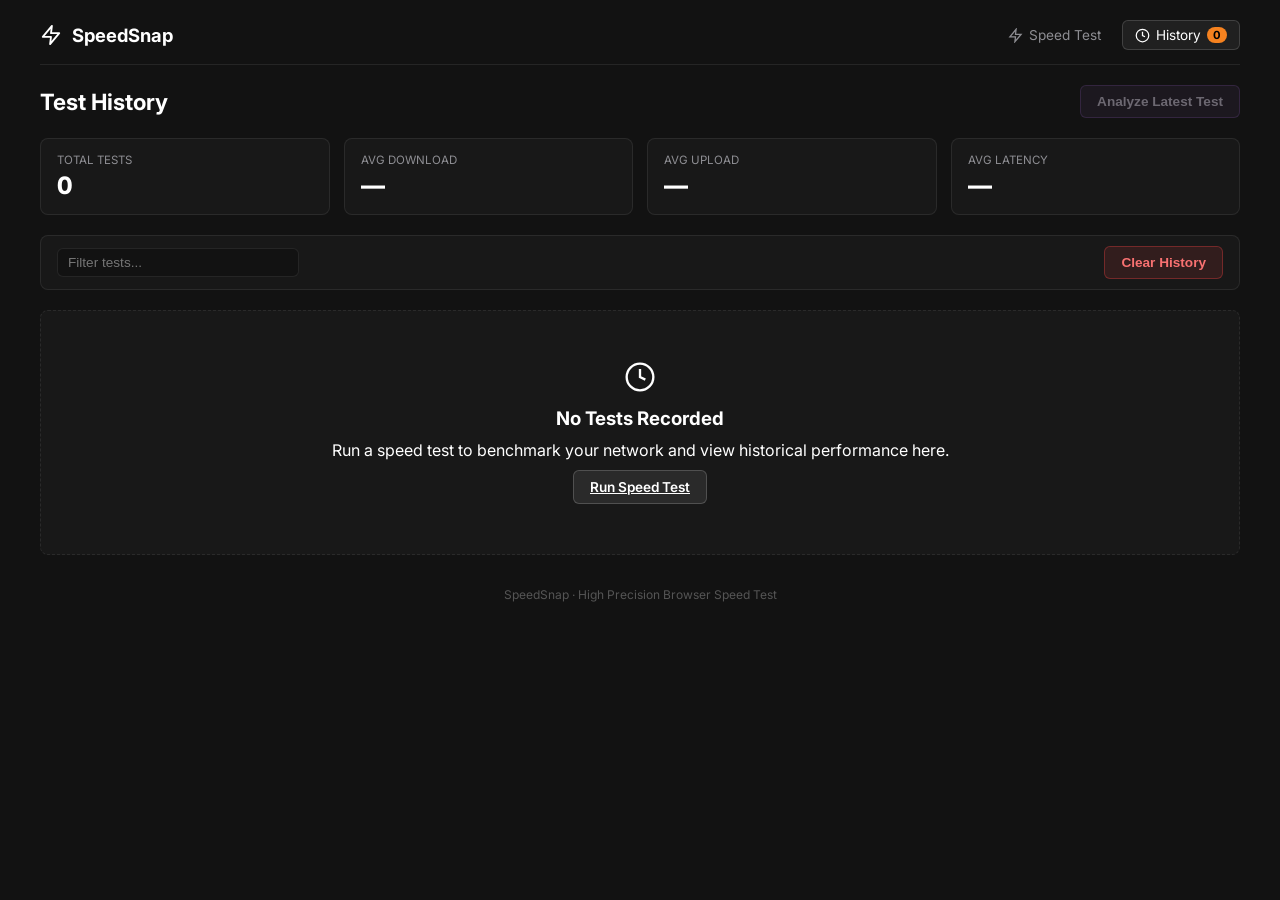
==== commit 03acf678: "optimize payload and solved vercel env variable issue" ====
--- a/history.html
+++ b/history.html
@@ -126,7 +126,7 @@
             <button id="saveAiKeyBtn" class="action-button primary-action" style="padding:6px 14px;font-size:0.8rem;">Save</button>
           </div>
           <div class="ai-key-hint">
-            <span>Saved in your browser localStorage.</span>
+            <span>Saved in browser localStorage.</span>
             <span>·</span>
             <a href="https://aistudio.google.com/app/apikey" target="_blank" rel="noopener">Get free API key &rarr;</a>
           </div>
--- a/css/style.css
+++ b/css/style.css
@@ -1,1347 +1,915 @@
+/* SpeedSnap — Core Stylesheet */
+
 :root {
-    --background-color: #121212;
-    --card-background: #181818;
-    --panel-background: #151515;
-    --border-subtle: rgba(255, 255, 255, 0.08);
-    --border-hover: rgba(255, 255, 255, 0.16);
-    --text-primary: #ffffff;
-    --text-muted: #8e8e93;
-    --text-dim: #555555;
-    --accent-orange: #f6821f;
-    --accent-purple: #b877f7;
-    --accent-blue: #3b82f6;
-    --accent-green: #22c55e;
-    --font-family: 'Inter', -apple-system, BlinkMacSystemFont, 'Segoe UI', Roboto, sans-serif;
+  --bg: #121212;
+  --card: #181818;
+  --border: rgba(255, 255, 255, 0.08);
+  --text: #ffffff;
+  --muted: #8e8e93;
+  --dim: #555555;
+  --orange: #f6821f;
+  --purple: #b877f7;
+  --blue: #3b82f6;
+  --font: 'Inter', -apple-system, BlinkMacSystemFont, 'Segoe UI', Roboto, sans-serif;
 }
 
 * {
-    box-sizing: border-box;
-    margin: 0;
-    padding: 0;
+  box-sizing: border-box;
+  margin: 0;
+  padding: 0;
 }
 
 body {
-    background-color: var(--background-color);
-    color: var(--text-primary);
-    font-family: var(--font-family);
-    min-height: 100vh;
-    display: flex;
-    justify-content: center;
-    padding: 24px 20px;
-    -webkit-font-smoothing: antialiased;
+  background-color: var(--bg);
+  color: var(--text);
+  font-family: var(--font);
+  min-height: 100vh;
+  display: flex;
+  justify-content: center;
+  padding: 20px;
+  -webkit-font-smoothing: antialiased;
 }
 
 .app-container {
-    width: 100%;
-    max-width: 1220px;
-    display: flex;
-    flex-direction: column;
-    gap: 20px;
-}
-
+  width: 100%;
+  max-width: 1200px;
+  display: flex;
+  flex-direction: column;
+  gap: 20px;
+}
+
+/* Header & Navbar */
 .navbar {
-    display: flex;
-    align-items: center;
-    justify-content: space-between;
-    padding-bottom: 16px;
-    border-bottom: 1px solid var(--border-subtle);
+  display: flex;
+  align-items: center;
+  justify-content: space-between;
+  padding-bottom: 14px;
+  border-bottom: 1px solid var(--border);
 }
 
 .brand {
-    display: flex;
-    align-items: center;
-    gap: 10px;
+  display: flex;
+  align-items: center;
+  gap: 10px;
+  font-weight: 700;
+  font-size: 1.15rem;
 }
 
 .brand-icon {
-    width: 24px;
-    height: 24px;
-    color: #ffffff;
-}
-
-.brand-title {
-    font-size: 1.15rem;
-    font-weight: 700;
-    letter-spacing: -0.2px;
-}
-
-.brand-tag {
-    font-size: 0.8rem;
-    color: var(--text-dim);
-    font-weight: 500;
-}
-
+  width: 22px;
+  height: 22px;
+}
+
+.nav-links {
+  display: flex;
+  gap: 8px;
+}
+
+.nav-link {
+  display: inline-flex;
+  align-items: center;
+  gap: 6px;
+  padding: 6px 12px;
+  font-size: 0.85rem;
+  color: var(--muted);
+  text-decoration: none;
+  border-radius: 6px;
+  border: 1px solid transparent;
+  transition: all 0.15s ease;
+}
+
+.nav-link:hover,
+.nav-link.active {
+  color: #ffffff;
+  background-color: #202020;
+  border-color: rgba(255, 255, 255, 0.15);
+}
+
+.nav-count-badge {
+  background-color: var(--orange);
+  color: #000000;
+  font-size: 0.7rem;
+  font-weight: 700;
+  padding: 1px 6px;
+  border-radius: 10px;
+}
+
+/* Dashboard Metrics Grid & Canvas */
 .main-content {
-    display: flex;
-    flex-direction: column;
-    gap: 20px;
+  display: flex;
+  flex-direction: column;
+  gap: 20px;
 }
 
 .title-heading h1,
 .history-page-header h1 {
-    font-size: 1.45rem;
-    font-weight: 700;
-    letter-spacing: -0.4px;
-    color: #ffffff;
+  font-size: 1.4rem;
+  font-weight: 700;
 }
 
 .metrics-grid {
+  display: grid;
+  grid-template-columns: 1fr 1fr 220px;
+  gap: 24px;
+}
+
+.metric-column {
+  display: flex;
+  flex-direction: column;
+  gap: 6px;
+}
+
+.metric-label,
+.stat-label {
+  font-size: 0.85rem;
+  color: var(--muted);
+}
+
+.metric-value-row {
+  display: flex;
+  align-items: baseline;
+  gap: 6px;
+}
+
+.primary-number {
+  font-size: clamp(2.5rem, 4vw, 3.4rem);
+  font-weight: 800;
+  font-feature-settings: "tnum";
+  line-height: 1;
+}
+
+.metric-unit {
+  font-size: 1rem;
+  color: var(--muted);
+  font-weight: 600;
+}
+
+.canvas-container {
+  width: 100%;
+  height: 110px;
+  margin-top: 6px;
+}
+
+canvas {
+  width: 100% !important;
+  height: 100% !important;
+  display: block;
+}
+
+/* Stats Column (Latency, Jitter, Loss, Bufferbloat) */
+.stats-column {
+  display: flex;
+  flex-direction: column;
+  gap: 16px;
+}
+
+.stat-card {
+  display: flex;
+  flex-direction: column;
+  gap: 4px;
+}
+
+.stat-value-row {
+  display: flex;
+  align-items: baseline;
+  gap: 6px;
+}
+
+.stat-value-row span:first-child {
+  font-size: 1.6rem;
+  font-weight: 700;
+  font-feature-settings: "tnum";
+}
+
+.stat-unit {
+  font-size: 0.8rem;
+  color: var(--muted);
+}
+
+.stat-range-row {
+  font-size: 0.75rem;
+  color: var(--dim);
+  display: flex;
+  gap: 8px;
+}
+
+/* Control Panel & Action Buttons */
+.control-panel {
+  display: flex;
+  flex-direction: column;
+  gap: 12px;
+  background-color: var(--card);
+  border: 1px solid var(--border);
+  border-radius: 8px;
+  padding: 14px 18px;
+}
+
+.button-group {
+  display: flex;
+  align-items: center;
+  gap: 10px;
+  flex-wrap: wrap;
+}
+
+.action-button {
+  background-color: #222222;
+  border: 1px solid rgba(255, 255, 255, 0.18);
+  color: #ffffff;
+  border-radius: 6px;
+  padding: 8px 16px;
+  font-size: 0.85rem;
+  font-weight: 600;
+  cursor: pointer;
+  display: inline-flex;
+  align-items: center;
+  gap: 6px;
+  transition: background-color 0.15s ease;
+}
+
+.action-button:hover:not(:disabled) {
+  background-color: #333333;
+}
+
+.action-button:disabled {
+  opacity: 0.4;
+  cursor: not-allowed;
+}
+
+.primary-action {
+  background-color: #2a2a2a;
+}
+
+.ai-suggest-btn {
+  background-color: rgba(184, 119, 247, 0.15);
+  border-color: rgba(184, 119, 247, 0.4);
+  color: #f3e8ff;
+}
+
+.ai-suggest-btn:hover:not(:disabled) {
+  background-color: rgba(184, 119, 247, 0.25);
+  border-color: var(--purple);
+}
+
+.danger-action {
+  background-color: rgba(239, 68, 68, 0.12);
+  border-color: rgba(239, 68, 68, 0.35);
+  color: #f87171;
+}
+
+.status-indicator {
+  display: flex;
+  align-items: center;
+  gap: 8px;
+  font-size: 0.85rem;
+  color: var(--muted);
+  margin-left: 6px;
+}
+
+.pulse-dot {
+  width: 8px;
+  height: 8px;
+  border-radius: 50%;
+  background-color: #444444;
+}
+
+.pulse-dot.active {
+  background-color: var(--orange);
+  box-shadow: 0 0 8px var(--orange);
+}
+
+/* Chevron Progress Bar & Legend */
+.chevron-progress-bar {
+  display: flex;
+  gap: 2px;
+  height: 16px;
+  width: 100%;
+  border-radius: 3px;
+  background-color: rgba(0, 0, 0, 0.3);
+}
+
+.chevron-segment {
+  flex: 1;
+  height: 100%;
+  background-color: #1a1a1c;
+  clip-path: polygon(
+    0 0,
+    calc(100% - 5px) 0,
+    100% 50%,
+    calc(100% - 5px) 100%,
+    0 100%,
+    5px 50%
+  );
+  transition: background-color 0.15s ease;
+}
+
+.chevron-segment.segment-blue {
+  background-color: #38bdf8;
+}
+
+.chevron-segment.segment-yellow {
+  background-color: #facc15;
+}
+
+.chevron-segment.segment-purple {
+  background-color: var(--purple);
+}
+
+.chevron-segment.segment-red {
+  background-color: #f87171;
+}
+
+.chevron-legend {
+  display: flex;
+  gap: 16px;
+  font-size: 0.72rem;
+  color: var(--muted);
+}
+
+.legend-item {
+  display: inline-flex;
+  align-items: center;
+  gap: 6px;
+}
+
+.legend-dot {
+  width: 8px;
+  height: 8px;
+  border-radius: 50%;
+}
+
+.legend-dot.dot-blue {
+  background-color: #38bdf8;
+}
+
+.legend-dot.dot-yellow {
+  background-color: #facc15;
+}
+
+.legend-dot.dot-purple {
+  background-color: var(--purple);
+}
+
+.legend-dot.dot-red {
+  background-color: #f87171;
+}
+
+/* Quality Badges */
+.quality-score-panel {
+  background-color: var(--card);
+  border: 1px solid var(--border);
+  border-radius: 8px;
+  padding: 14px 18px;
+  display: flex;
+  flex-direction: column;
+  gap: 10px;
+}
+
+.quality-title {
+  font-size: 0.9rem;
+  font-weight: 600;
+  color: var(--muted);
+}
+
+.quality-badges-row {
+  display: flex;
+  gap: 24px;
+  flex-wrap: wrap;
+}
+
+.quality-item {
+  display: flex;
+  align-items: center;
+  gap: 8px;
+  font-size: 0.85rem;
+}
+
+.quality-badge {
+  font-size: 0.75rem;
+  font-weight: 600;
+  padding: 2px 8px;
+  border-radius: 10px;
+  background-color: #242424;
+  color: #777777;
+}
+
+.badge-great {
+  background-color: #173420;
+  color: #4ade80;
+  border: 1px solid rgba(74, 222, 128, 0.2);
+}
+
+.badge-good {
+  background-color: #1d2e3d;
+  color: #60a5fa;
+  border: 1px solid rgba(96, 165, 250, 0.2);
+}
+
+.badge-fair {
+  background-color: #382713;
+  color: #fbbf24;
+  border: 1px solid rgba(251, 191, 36, 0.2);
+}
+
+.badge-poor {
+  background-color: #381717;
+  color: #f87171;
+  border: 1px solid rgba(248, 113, 113, 0.2);
+}
+
+/* History Page */
+.history-page-header {
+  display: flex;
+  align-items: center;
+  justify-content: space-between;
+  flex-wrap: wrap;
+  gap: 12px;
+}
+
+.history-subtitle {
+  font-size: 0.85rem;
+  color: var(--muted);
+}
+
+.history-stats-grid {
+  display: grid;
+  grid-template-columns: repeat(4, 1fr);
+  gap: 14px;
+}
+
+.history-stat-card {
+  background-color: var(--card);
+  border: 1px solid var(--border);
+  border-radius: 8px;
+  padding: 14px 16px;
+  display: flex;
+  flex-direction: column;
+  gap: 4px;
+}
+
+.stat-card-label {
+  font-size: 0.72rem;
+  color: var(--muted);
+  text-transform: uppercase;
+}
+
+.stat-card-number {
+  font-size: 1.5rem;
+  font-weight: 800;
+  font-feature-settings: "tnum";
+}
+
+.history-toolbar {
+  display: flex;
+  align-items: center;
+  justify-content: space-between;
+  flex-wrap: wrap;
+  gap: 10px;
+  background-color: var(--card);
+  border: 1px solid var(--border);
+  border-radius: 8px;
+  padding: 10px 16px;
+}
+
+.search-box {
+  display: flex;
+  align-items: center;
+  gap: 8px;
+  background-color: #121212;
+  border: 1px solid var(--border);
+  border-radius: 6px;
+  padding: 6px 10px;
+}
+
+.search-box input {
+  background: transparent;
+  border: none;
+  outline: none;
+  color: #ffffff;
+  font-size: 0.85rem;
+  width: 220px;
+}
+
+.history-list-grid {
+  display: flex;
+  flex-direction: column;
+  gap: 12px;
+}
+
+.history-card {
+  background-color: var(--card);
+  border: 1px solid var(--border);
+  border-radius: 8px;
+  padding: 14px 18px;
+  display: flex;
+  flex-direction: column;
+  gap: 12px;
+}
+
+.history-card-header {
+  display: flex;
+  justify-content: space-between;
+  align-items: center;
+}
+
+.history-badge-time {
+  font-size: 0.75rem;
+  color: var(--muted);
+}
+
+.history-card-actions {
+  display: flex;
+  gap: 8px;
+}
+
+.history-delete-btn {
+  background: transparent;
+  border: 1px solid var(--border);
+  color: #f87171;
+  border-radius: 4px;
+  padding: 3px 8px;
+  font-size: 0.75rem;
+  cursor: pointer;
+}
+
+.history-metrics-row {
+  display: grid;
+  grid-template-columns: repeat(4, 1fr);
+  gap: 10px;
+}
+
+.history-metric-box {
+  background-color: #121212;
+  border: 1px solid var(--border);
+  border-radius: 6px;
+  padding: 10px 12px;
+  display: flex;
+  flex-direction: column;
+  gap: 2px;
+}
+
+.history-metric-label {
+  font-size: 0.72rem;
+  color: var(--muted);
+}
+
+.history-metric-val {
+  font-size: 0.95rem;
+}
+
+.val-num {
+  font-weight: 700;
+}
+
+.val-unit {
+  font-size: 0.75rem;
+  color: var(--muted);
+}
+
+.metric-box-down .val-num {
+  color: var(--orange);
+}
+
+.metric-box-up .val-num {
+  color: var(--purple);
+}
+
+.metric-box-ping .val-num {
+  color: #38bdf8;
+}
+
+.metric-box-bloat .val-num {
+  color: #fbbf24;
+}
+
+.history-empty-state {
+  display: flex;
+  flex-direction: column;
+  align-items: center;
+  justify-content: center;
+  padding: 50px 20px;
+  text-align: center;
+  gap: 10px;
+  background-color: var(--card);
+  border: 1px dashed var(--border);
+  border-radius: 8px;
+}
+
+/* AI Diagnostic Modal */
+.ai-modal-backdrop {
+  position: fixed;
+  inset: 0;
+  background-color: rgba(0, 0, 0, 0.75);
+  backdrop-filter: blur(6px);
+  z-index: 999;
+  display: flex;
+  align-items: center;
+  justify-content: center;
+  padding: 20px;
+  opacity: 0;
+  pointer-events: none;
+  transition: opacity 0.2s ease;
+}
+
+.ai-modal-backdrop.active {
+  opacity: 1;
+  pointer-events: auto;
+}
+
+.ai-modal-card {
+  width: 100%;
+  max-width: 760px;
+  max-height: 85vh;
+  background-color: #161616;
+  border: 1px solid rgba(255, 255, 255, 0.12);
+  border-radius: 10px;
+  box-shadow: 0 20px 50px rgba(0, 0, 0, 0.8);
+  display: flex;
+  flex-direction: column;
+  overflow: hidden;
+}
+
+.ai-modal-header {
+  padding: 14px 20px;
+  display: flex;
+  align-items: center;
+  justify-content: space-between;
+  border-bottom: 1px solid var(--border);
+  background-color: #1a1a1a;
+}
+
+.ai-modal-title {
+  font-size: 1.05rem;
+  font-weight: 700;
+}
+
+.ai-modal-subtitle {
+  font-size: 0.78rem;
+  color: var(--muted);
+}
+
+.ai-modal-actions {
+  display: flex;
+  align-items: center;
+  gap: 6px;
+}
+
+.ai-action-btn {
+  background-color: #252525;
+  border: 1px solid var(--border);
+  color: var(--muted);
+  border-radius: 6px;
+  padding: 5px 10px;
+  font-size: 0.78rem;
+  cursor: pointer;
+  transition: all 0.15s ease;
+}
+
+.ai-action-btn:hover {
+  color: #ffffff;
+  background-color: #333333;
+}
+
+.ai-close-btn {
+  background: transparent;
+  border: none;
+  color: var(--muted);
+  font-size: 1.4rem;
+  cursor: pointer;
+  padding: 0 6px;
+  line-height: 1;
+}
+
+.ai-key-config-bar {
+  background-color: #141416;
+  border-bottom: 1px solid var(--border);
+  padding: 10px 20px;
+  display: flex;
+  flex-direction: column;
+  gap: 8px;
+}
+
+.ai-key-config-row {
+  display: flex;
+  gap: 8px;
+  flex-wrap: wrap;
+}
+
+.ai-key-input {
+  flex: 1;
+  min-width: 180px;
+  background-color: #0d0d0f;
+  border: 1px solid var(--border);
+  border-radius: 6px;
+  padding: 6px 10px;
+  color: #ffffff;
+  font-size: 0.8rem;
+  outline: none;
+  font-family: monospace;
+}
+
+.ai-model-select {
+  background-color: #0d0d0f;
+  border: 1px solid var(--border);
+  border-radius: 6px;
+  padding: 6px 10px;
+  color: #e5e5e5;
+  font-size: 0.8rem;
+}
+
+.ai-key-hint {
+  font-size: 0.72rem;
+  color: var(--dim);
+  display: flex;
+  gap: 8px;
+}
+
+.ai-key-hint a {
+  color: #60a5fa;
+  text-decoration: none;
+}
+
+.ai-metrics-snapshot {
+  display: flex;
+  gap: 8px;
+  padding: 10px 20px;
+  background-color: #131313;
+  border-bottom: 1px solid var(--border);
+  overflow-x: auto;
+  white-space: nowrap;
+}
+
+.snapshot-chip {
+  font-size: 0.75rem;
+  padding: 3px 8px;
+  border-radius: 6px;
+  background-color: #1e1e1e;
+  border: 1px solid var(--border);
+  display: inline-flex;
+  gap: 6px;
+  color: #e5e5e5;
+}
+
+.chip-label {
+  color: var(--muted);
+}
+
+.chip-down strong {
+  color: var(--orange);
+}
+
+.chip-up strong {
+  color: var(--purple);
+}
+
+.chip-ping strong {
+  color: #38bdf8;
+}
+
+.chip-jitter strong {
+  color: #93c5fd;
+}
+
+.chip-bloat strong {
+  color: #fbbf24;
+}
+
+.ai-modal-content {
+  padding: 20px;
+  overflow-y: auto;
+  flex: 1;
+  display: flex;
+  flex-direction: column;
+  gap: 12px;
+}
+
+.ai-loading-state {
+  display: flex;
+  flex-direction: column;
+  align-items: center;
+  justify-content: center;
+  padding: 30px;
+  text-align: center;
+  gap: 10px;
+}
+
+.ai-spinner {
+  width: 28px;
+  height: 28px;
+  border: 3px solid rgba(255, 255, 255, 0.15);
+  border-top-color: var(--blue);
+  border-radius: 50%;
+  animation: spin 0.8s linear infinite;
+}
+
+@keyframes spin {
+  to {
+    transform: rotate(360deg);
+  }
+}
+
+.ai-h3 {
+  font-size: 0.95rem;
+  font-weight: 600;
+  color: var(--purple);
+  margin-top: 6px;
+}
+
+.ai-p {
+  font-size: 0.85rem;
+  color: #d1d1d6;
+  line-height: 1.5;
+}
+
+.ai-li {
+  font-size: 0.85rem;
+  color: #e5e5e5;
+  margin-left: 18px;
+  line-height: 1.5;
+}
+
+.ai-quota-badge {
+  margin-top: 14px;
+  padding: 8px 12px;
+  border-radius: 6px;
+  background-color: rgba(184, 119, 247, 0.08);
+  border: 1px solid rgba(184, 119, 247, 0.25);
+  font-size: 0.78rem;
+  color: #e5e5e5;
+}
+
+.ai-error-box {
+  background-color: #17171a;
+  border: 1px solid rgba(248, 113, 113, 0.25);
+  border-radius: 6px;
+  padding: 18px;
+  display: flex;
+  flex-direction: column;
+  gap: 10px;
+}
+
+.ai-error-box.key-prompt-box {
+  border-color: rgba(184, 119, 247, 0.35);
+}
+
+.ai-key-input-row {
+  display: flex;
+  gap: 8px;
+  flex-wrap: wrap;
+}
+
+.app-footer {
+  text-align: center;
+  font-size: 0.75rem;
+  color: var(--dim);
+  padding: 12px 0;
+}
+
+/* Responsive */
+@media (max-width: 960px) {
+  .metrics-grid {
+    grid-template-columns: 1fr 1fr;
+  }
+
+  .stats-column {
+    grid-column: span 2;
     display: grid;
-    grid-template-columns: 1fr 1fr 220px;
-    gap: 24px;
-    align-items: start;
-}
-
-.metric-column {
-    background: transparent;
-    display: flex;
+    grid-template-columns: repeat(3, 1fr);
+    gap: 12px;
+  }
+
+  .history-stats-grid {
+    grid-template-columns: repeat(2, 1fr);
+  }
+
+  .history-metrics-row {
+    grid-template-columns: repeat(2, 1fr);
+  }
+}
+
+@media (max-width: 640px) {
+  .metrics-grid {
+    grid-template-columns: 1fr;
+  }
+
+  .stats-column {
+    grid-column: span 1;
+    grid-template-columns: 1fr;
+  }
+
+  .history-stats-grid {
+    grid-template-columns: 1fr;
+  }
+
+  .history-metrics-row {
+    grid-template-columns: 1fr;
+  }
+
+  .quality-badges-row {
     flex-direction: column;
     gap: 8px;
-}
-
-.metric-header {
-    display: flex;
-    flex-direction: column;
-    gap: 6px;
-}
-
-.metric-label {
-    font-size: 0.85rem;
-    font-weight: 500;
-    color: var(--text-muted);
-    display: flex;
-    align-items: center;
-    gap: 4px;
-}
-
-.info-icon {
-    font-size: 0.75rem;
-    opacity: 0.6;
-    cursor: default;
-}
-
-.metric-value-row {
-    display: flex;
-    align-items: baseline;
-    gap: 8px;
-}
-
-.primary-number {
-    font-size: clamp(2.5rem, 4vw, 3.6rem);
-    font-weight: 800;
-    font-feature-settings: "tnum";
-    letter-spacing: -1.5px;
-    color: #ffffff;
-    line-height: 1;
-}
-
-.metric-unit {
-    font-size: 1rem;
-    font-weight: 600;
-    color: var(--text-muted);
-}
-
-.canvas-container {
+  }
+
+  .search-box input {
     width: 100%;
-    height: 120px;
-    position: relative;
-    margin-top: 8px;
-}
-
-.percentile-indicator {
-    position: absolute;
-    top: 18px;
-    left: 0;
-    font-size: 0.7rem;
-    color: var(--text-dim);
-    letter-spacing: 0.3px;
-    pointer-events: none;
-    z-index: 2;
-}
-
-canvas {
-    width: 100% !important;
-    height: 100% !important;
-    display: block;
-}
-
-.stats-column {
-    display: flex;
-    flex-direction: column;
-    gap: 18px;
-    padding-top: 2px;
-}
-
-.stat-card {
-    display: flex;
-    flex-direction: column;
-    gap: 4px;
-}
-
-.stat-label {
-    font-size: 0.85rem;
-    color: var(--text-muted);
-    font-weight: 500;
-    display: flex;
-    align-items: center;
-    gap: 4px;
-}
-
-.stat-value-row {
-    display: flex;
-    align-items: baseline;
-    gap: 6px;
-}
-
-.stat-value-row span:first-child {
-    font-size: 1.75rem;
-    font-weight: 700;
-    color: #ffffff;
-    font-feature-settings: "tnum";
-}
-
-.stat-unit {
-    font-size: 0.85rem;
-    color: var(--text-muted);
-    font-weight: 600;
-}
-
-.stat-range-row {
-    font-size: 0.75rem;
-    color: var(--text-dim);
-    display: flex;
-    gap: 10px;
-}
-
-.control-panel {
-    display: flex;
-    flex-direction: column;
-    gap: 12px;
-    background-color: var(--card-background);
-    border: 1px solid var(--border-subtle);
-    border-radius: 8px;
-    padding: 14px 18px;
-}
-
-.button-group {
-    display: flex;
-    align-items: center;
-    gap: 12px;
-}
-
-.action-button {
-    border: 1px solid rgba(255, 255, 255, 0.18);
-    background-color: #222222;
-    color: #ffffff;
-    border-radius: 6px;
-    padding: 8px 18px;
-    font-size: 0.85rem;
-    font-weight: 600;
-    cursor: pointer;
-    display: inline-flex;
-    align-items: center;
-    gap: 8px;
-    transition: all 0.15s ease-in-out;
-}
-
-.action-button:hover:not(:disabled) {
-    background-color: #2d2d2d;
-    border-color: rgba(255, 255, 255, 0.3);
-}
-
-.action-button:disabled {
-    opacity: 0.35;
-    cursor: not-allowed;
-}
-
-.primary-action {
-    background-color: #2a2a2a;
-    border-color: rgba(255, 255, 255, 0.25);
-}
-
-.primary-action:hover:not(:disabled) {
-    background-color: #363636;
-}
-
-.status-indicator {
-    display: flex;
-    align-items: center;
-    gap: 8px;
-    font-size: 0.85rem;
-    color: var(--text-muted);
-    margin-left: 8px;
-}
-
-.pulse-dot {
-    width: 8px;
-    height: 8px;
-    border-radius: 50%;
-    background-color: #444444;
-    display: inline-block;
-    transition: all 0.2s ease;
-}
-
-.pulse-dot.active {
-    background-color: var(--accent-orange);
-    box-shadow: 0 0 10px var(--accent-orange);
-    animation: dotPulse 1.2s infinite ease-in-out;
-}
-
-@keyframes dotPulse {
-
-    0%,
-    100% {
-        opacity: 1;
-    }
-
-    50% {
-        opacity: 0.35;
-    }
-}
-
-.chevron-progress-bar {
-    display: flex;
-    gap: 2px;
-    height: 18px;
-    width: 100%;
-    overflow: hidden;
-    border-radius: 3px;
-    background-color: rgba(0, 0, 0, 0.25);
-    padding: 1px 0;
-}
-
-.chevron-segment {
-    flex: 1;
-    height: 100%;
-    background-color: #1a1a1c;
-    clip-path: polygon(0 0,
-            calc(100% - 6px) 0,
-            100% 50%,
-            calc(100% - 6px) 100%,
-            0 100%,
-            6px 50%);
-    transition: background-color 0.15s ease, filter 0.15s ease, box-shadow 0.15s ease;
-}
-
-.chevron-segment.segment-blue {
-    background-color: #38bdf8;
-    box-shadow: 0 0 8px rgba(56, 189, 248, 0.4);
-}
-
-.chevron-segment.segment-yellow {
-    background-color: #facc15;
-    box-shadow: 0 0 8px rgba(250, 204, 21, 0.4);
-}
-
-.chevron-segment.segment-purple {
-    background-color: #c084fc;
-    box-shadow: 0 0 8px rgba(192, 132, 252, 0.4);
-}
-
-.chevron-segment.segment-red {
-    background-color: #f87171;
-    box-shadow: 0 0 8px rgba(248, 113, 113, 0.45);
-}
-
-.chevron-segment.segment-active {
-    filter: brightness(1.35);
-    animation: chevronTipPulse 0.45s infinite alternate ease-in-out;
-}
-
-@keyframes chevronTipPulse {
-    from {
-        filter: brightness(1.2);
-    }
-
-    to {
-        filter: brightness(1.55);
-    }
-}
-
-.chevron-legend {
-    display: flex;
-    align-items: center;
-    gap: 20px;
-    padding-top: 2px;
-    font-size: 0.72rem;
-    color: var(--text-muted);
-}
-
-.legend-item {
-    display: inline-flex;
-    align-items: center;
-    gap: 6px;
-}
-
-.legend-dot {
-    width: 8px;
-    height: 8px;
-    border-radius: 50%;
-    display: inline-block;
-}
-
-.legend-dot.dot-blue {
-    background-color: #38bdf8;
-    box-shadow: 0 0 6px rgba(56, 189, 248, 0.6);
-}
-
-.legend-dot.dot-yellow {
-    background-color: #facc15;
-    box-shadow: 0 0 6px rgba(250, 204, 21, 0.6);
-}
-
-.legend-dot.dot-purple {
-    background-color: #c084fc;
-    box-shadow: 0 0 6px rgba(192, 132, 252, 0.6);
-}
-
-.legend-dot.dot-red {
-    background-color: #f87171;
-    box-shadow: 0 0 6px rgba(248, 113, 113, 0.6);
-}
-
-.quality-score-panel {
-    background-color: var(--card-background);
-    border: 1px solid var(--border-subtle);
-    border-radius: 8px;
-    padding: 16px 20px;
-    display: flex;
-    flex-direction: column;
-    gap: 12px;
-}
-
-.quality-title {
-    font-size: 0.9rem;
-    font-weight: 600;
-    color: var(--text-muted);
-    display: flex;
-    align-items: center;
-    gap: 4px;
-}
-
-.quality-badges-row {
-    display: flex;
-    gap: 36px;
-    flex-wrap: wrap;
-    align-items: center;
-}
-
-.quality-item {
-    display: flex;
-    align-items: center;
-    gap: 10px;
-}
-
-.quality-name {
-    font-size: 0.85rem;
-    font-weight: 500;
-    color: #e5e5e5;
-}
-
-.quality-badge {
-    font-size: 0.75rem;
-    font-weight: 600;
-    padding: 3px 10px;
-    border-radius: 12px;
-    background-color: #242424;
-    color: #777777;
-    letter-spacing: 0.3px;
-}
-
-.badge-great {
-    background-color: #173420;
-    color: #4ade80;
-    border: 1px solid rgba(74, 222, 128, 0.2);
-}
-
-.badge-good {
-    background-color: #1d2e3d;
-    color: #60a5fa;
-    border: 1px solid rgba(96, 165, 250, 0.2);
-}
-
-.badge-fair {
-    background-color: #382713;
-    color: #fbbf24;
-    border: 1px solid rgba(251, 191, 36, 0.2);
-}
-
-.badge-poor {
-    background-color: #381717;
-    color: #f87171;
-    border: 1px solid rgba(248, 113, 113, 0.2);
-}
-
-.app-footer {
-    text-align: center;
-    font-size: 0.75rem;
-    color: var(--text-dim);
-    padding: 14px 0;
-}
-
-@media (max-width: 960px) {
-    .metrics-grid {
-        grid-template-columns: 1fr 1fr;
-    }
-
-    .stats-column {
-        grid-column: span 2;
-        display: grid;
-        grid-template-columns: repeat(3, 1fr);
-        gap: 14px;
-    }
-}
-
-@media (max-width: 640px) {
-    .metrics-grid {
-        grid-template-columns: 1fr;
-    }
-
-    .stats-column {
-        grid-column: span 1;
-        grid-template-columns: 1fr;
-    }
-
-    .quality-badges-row {
-        flex-direction: column;
-        align-items: flex-start;
-        gap: 12px;
-    }
-}
-
-/* ==========================================================================
-   Navigation Tabs & Actions
-   ========================================================================== */
-
-.nav-links {
-    display: flex;
-    align-items: center;
-    gap: 10px;
-}
-
-.nav-link {
-    display: inline-flex;
-    align-items: center;
-    gap: 7px;
-    padding: 6px 14px;
-    font-size: 0.85rem;
-    font-weight: 500;
-    color: var(--text-muted);
-    text-decoration: none;
-    border-radius: 6px;
-    border: 1px solid transparent;
-    transition: all 0.15s ease-in-out;
-}
-
-.nav-link:hover {
-    color: #ffffff;
-    background-color: rgba(255, 255, 255, 0.05);
-    border-color: var(--border-subtle);
-}
-
-.nav-link.active {
-    color: #ffffff;
-    background-color: #202020;
-    border-color: rgba(255, 255, 255, 0.18);
-    font-weight: 600;
-}
-
-.nav-count-badge {
-    display: inline-flex;
-    align-items: center;
-    justify-content: center;
-    background-color: var(--accent-orange);
-    color: #000000;
-    font-size: 0.7rem;
-    font-weight: 700;
-    padding: 1px 6px;
-    border-radius: 10px;
-    line-height: 1.2;
-}
-
-.nav-action-btn {
-    background-color: transparent;
-    color: var(--text-muted);
-    border: 1px solid var(--border-subtle);
-    border-radius: 6px;
-    padding: 6px 12px;
-    font-size: 0.8rem;
-    font-weight: 500;
-    cursor: pointer;
-    display: inline-flex;
-    align-items: center;
-    gap: 6px;
-    transition: all 0.15s ease;
-}
-
-.nav-action-btn:hover {
-    color: #ffffff;
-    background-color: #222222;
-    border-color: rgba(255, 255, 255, 0.25);
-}
-
-/* ==========================================================================
-   AI Suggest Buttons
-   ========================================================================== */
-
-.ai-suggest-btn {
-    background: linear-gradient(135deg, rgba(184, 119, 247, 0.16), rgba(246, 130, 31, 0.16));
-    border: 1px solid rgba(184, 119, 247, 0.4);
-    color: #f3e8ff;
-    position: relative;
-    overflow: hidden;
-}
-
-.ai-suggest-btn:hover:not(:disabled) {
-    background: linear-gradient(135deg, rgba(184, 119, 247, 0.28), rgba(246, 130, 31, 0.28));
-    border-color: rgba(184, 119, 247, 0.7);
-    box-shadow: 0 0 16px rgba(184, 119, 247, 0.25);
-    transform: translateY(-1px);
-}
-
-.ai-suggest-btn svg {
-    color: #c084fc;
-}
-
-.ai-suggest-btn.pulse-ready {
-    animation: aiButtonGlow 2s infinite ease-in-out;
-    border-color: #c084fc;
-}
-
-@keyframes aiButtonGlow {
-
-    0%,
-    100% {
-        box-shadow: 0 0 10px rgba(184, 119, 247, 0.35);
-    }
-
-    50% {
-        box-shadow: 0 0 20px rgba(246, 130, 31, 0.55);
-    }
-}
-
-.danger-action {
-    background-color: rgba(239, 68, 68, 0.12);
-    border-color: rgba(239, 68, 68, 0.35);
-    color: #f87171;
-}
-
-.danger-action:hover:not(:disabled) {
-    background-color: rgba(239, 68, 68, 0.25);
-    border-color: rgba(239, 68, 68, 0.6);
-    color: #ffffff;
-}
-
-/* ==========================================================================
-   AI Modal & Diagnostics Window
-   ========================================================================== */
-
-.ai-modal-backdrop {
-    position: fixed;
-    inset: 0;
-    background-color: rgba(0, 0, 0, 0.75);
-    backdrop-filter: blur(8px);
-    -webkit-backdrop-filter: blur(8px);
-    z-index: 999;
-    display: flex;
-    align-items: center;
-    justify-content: center;
-    padding: 20px;
-    opacity: 0;
-    pointer-events: none;
-    transition: opacity 0.2s ease;
-}
-
-.ai-modal-backdrop.active {
-    opacity: 1;
-    pointer-events: auto;
-}
-
-.ai-modal-card {
-    width: 100%;
-    max-width: 820px;
-    max-height: 88vh;
-    background-color: #161616;
-    border: 1px solid rgba(255, 255, 255, 0.14);
-    border-radius: 12px;
-    box-shadow: 0 24px 60px rgba(0, 0, 0, 0.85);
-    display: flex;
-    flex-direction: column;
-    overflow: hidden;
-    animation: modalSlideUp 0.25s cubic-bezier(0.16, 1, 0.3, 1);
-}
-
-@keyframes modalSlideUp {
-    from {
-        opacity: 0;
-        transform: translateY(20px) scale(0.98);
-    }
-
-    to {
-        opacity: 1;
-        transform: translateY(0) scale(1);
-    }
-}
-
-.ai-modal-header {
-    padding: 18px 24px;
-    display: flex;
-    align-items: center;
-    justify-content: space-between;
-    border-bottom: 1px solid var(--border-subtle);
-    background-color: #1a1a1a;
-}
-
-.ai-modal-brand {
-    display: flex;
-    align-items: center;
-    gap: 12px;
-}
-
-.ai-sparkle-icon {
-    width: 38px;
-    height: 38px;
-    border-radius: 8px;
-    background: linear-gradient(135deg, rgba(184, 119, 247, 0.2), rgba(246, 130, 31, 0.2));
-    border: 1px solid rgba(184, 119, 247, 0.4);
-    display: flex;
-    align-items: center;
-    justify-content: center;
-    color: #c084fc;
-}
-
-.ai-modal-title {
-    font-size: 1.1rem;
-    font-weight: 700;
-    color: #ffffff;
-}
-
-.ai-modal-subtitle {
-    font-size: 0.8rem;
-    color: var(--text-muted);
-}
-
-.ai-modal-actions {
-    display: flex;
-    align-items: center;
-    gap: 8px;
-}
-
-.ai-action-btn {
-    background: #252525;
-    border: 1px solid var(--border-subtle);
-    color: var(--text-muted);
-    border-radius: 6px;
-    padding: 6px 12px;
-    font-size: 0.8rem;
-    font-weight: 500;
-    cursor: pointer;
-    display: inline-flex;
-    align-items: center;
-    gap: 6px;
-    transition: all 0.15s ease;
-}
-
-.ai-action-btn:hover {
-    background-color: #303030;
-    color: #ffffff;
-}
-
-.ai-close-btn {
-    background: transparent;
-    border: none;
-    color: var(--text-muted);
-    font-size: 1.6rem;
-    cursor: pointer;
-    line-height: 1;
-    padding: 2px 8px;
-    border-radius: 4px;
-    transition: color 0.15s ease;
-}
-
-.ai-close-btn:hover {
-    color: #ffffff;
-}
-
-.ai-metrics-snapshot {
-    display: flex;
-    gap: 8px;
-    padding: 12px 24px;
-    background-color: #131313;
-    border-bottom: 1px solid var(--border-subtle);
-    overflow-x: auto;
-    white-space: nowrap;
-}
-
-.snapshot-chip {
-    font-size: 0.75rem;
-    padding: 4px 10px;
-    border-radius: 6px;
-    background-color: #1e1e1e;
-    border: 1px solid var(--border-subtle);
-    display: inline-flex;
-    align-items: center;
-    gap: 6px;
-    color: #e5e5e5;
-}
-
-.snapshot-chip .chip-label {
-    color: var(--text-muted);
-}
-
-.chip-down strong {
-    color: var(--accent-orange);
-}
-
-.chip-up strong {
-    color: var(--accent-purple);
-}
-
-.chip-ping strong {
-    color: var(--accent-blue);
-}
-
-.chip-jitter strong {
-    color: #93c5fd;
-}
-
-.chip-bloat strong {
-    color: #fbbf24;
-}
-
-.chip-loss strong {
-    color: #f87171;
-}
-
-.ai-modal-content {
-    padding: 24px;
-    overflow-y: auto;
-    flex: 1;
-    display: flex;
-    flex-direction: column;
-}
-
-.ai-modal-footer {
-    padding: 14px 24px;
-    border-top: 1px solid var(--border-subtle);
-    background-color: #181818;
-    display: flex;
-    align-items: center;
-    justify-content: space-between;
-}
-
-.ai-model-tag {
-    font-size: 0.75rem;
-    color: var(--text-dim);
-}
-
-/* Simple AI Loading State */
-.ai-loading-state {
-    display: flex;
-    flex-direction: column;
-    align-items: center;
-    justify-content: center;
-    padding: 40px 20px;
-    text-align: center;
-    gap: 12px;
-}
-
-.ai-spinner {
-    width: 32px;
-    height: 32px;
-    border: 3px solid rgba(255, 255, 255, 0.15);
-    border-top-color: var(--accent-blue);
-    border-radius: 50%;
-    animation: aiSpin 0.8s linear infinite;
-}
-
-@keyframes aiSpin {
-    to {
-        transform: rotate(360deg);
-    }
-}
-
-.ai-loading-state p {
-    font-size: 0.9rem;
-    color: var(--text-muted);
-}
-
-/* Rendered AI Markdown Styling */
-.ai-diagnostic-rendered {
-    display: flex;
-    flex-direction: column;
-    gap: 14px;
-    line-height: 1.65;
-    color: #dedede;
-    font-size: 0.9rem;
-}
-
-.ai-h2 {
-    font-size: 1.15rem;
-    font-weight: 700;
-    color: #ffffff;
-    margin-top: 10px;
-    border-bottom: 1px solid rgba(255, 255, 255, 0.08);
-    padding-bottom: 6px;
-}
-
-.ai-h3 {
-    font-size: 1rem;
-    font-weight: 600;
-    color: #c084fc;
-    margin-top: 8px;
-}
-
-.ai-h4 {
-    font-size: 0.9rem;
-    font-weight: 600;
-    color: #93c5fd;
-}
-
-.ai-p {
-    margin: 2px 0;
-}
-
-.ai-ul {
-    padding-left: 20px;
-    display: flex;
-    flex-direction: column;
-    gap: 6px;
-}
-
-.ai-ol {
-    padding-left: 22px;
-    display: flex;
-    flex-direction: column;
-    gap: 8px;
-}
-
-.ai-divider {
-    border: none;
-    border-top: 1px solid var(--border-subtle);
-    margin: 12px 0;
-}
-
-.ai-li {
-    color: #e5e5e5;
-}
-
-.ai-li strong {
-    color: #ffffff;
-}
-
-.ai-inline-code {
-    background-color: #242424;
-    color: #f6821f;
-    padding: 2px 6px;
-    border-radius: 4px;
-    font-size: 0.82rem;
-    font-family: monospace;
-}
-
-.ai-quote {
-    border-left: 3px solid var(--accent-purple);
-    padding-left: 14px;
-    color: var(--text-muted);
-    font-style: italic;
-}
-
-/* AI Error / Key Input Box */
-.ai-key-config-bar {
-    background-color: #141416;
-    border-bottom: 1px solid var(--border-subtle);
-    padding: 10px 24px;
-    display: flex;
-    flex-direction: column;
-    gap: 8px;
-    animation: fadeInDown 0.15s ease-out;
-}
-
-@keyframes fadeInDown {
-    from {
-        opacity: 0;
-        transform: translateY(-6px);
-    }
-
-    to {
-        opacity: 1;
-        transform: translateY(0);
-    }
-}
-
-.ai-key-config-row {
-    display: flex;
-    align-items: center;
-    gap: 8px;
-    flex-wrap: wrap;
-}
-
-.ai-key-input {
-    flex: 1;
-    min-width: 200px;
-    background-color: #0d0d0f;
-    border: 1px solid var(--border-subtle);
-    border-radius: 6px;
-    padding: 7px 12px;
-    color: #ffffff;
-    font-size: 0.82rem;
-    outline: none;
-    font-family: monospace;
-    transition: border-color 0.15s ease;
-}
-
-.ai-key-input:focus {
-    border-color: var(--accent-purple);
-}
-
-.ai-model-select {
-    background-color: #0d0d0f;
-    border: 1px solid var(--border-subtle);
-    border-radius: 6px;
-    padding: 7px 10px;
-    color: #e5e5e5;
-    font-size: 0.8rem;
-    outline: none;
-    cursor: pointer;
-}
-
-.ai-key-hint {
-    font-size: 0.72rem;
-    color: var(--text-dim);
-    display: flex;
-    align-items: center;
-    gap: 8px;
-}
-
-.ai-key-hint a {
-    color: #60a5fa;
-    text-decoration: none;
-}
-
-.ai-key-hint a:hover {
-    text-decoration: underline;
-}
-
-.ai-error-box {
-    background-color: #17171a;
-    border: 1px solid rgba(248, 113, 113, 0.25);
-    border-radius: 8px;
-    padding: 24px;
-    display: flex;
-    flex-direction: column;
-    gap: 14px;
-}
-
-.ai-error-box.key-prompt-box {
-    border-color: rgba(184, 119, 247, 0.35);
-    background: linear-gradient(135deg, rgba(184, 119, 247, 0.04), rgba(246, 130, 31, 0.04));
-}
-
-.ai-error-box h4 {
-    color: #ffffff;
-    font-size: 1.05rem;
-    font-weight: 600;
-    display: flex;
-    align-items: center;
-    gap: 8px;
-}
-
-.ai-error-box p {
-    color: var(--text-muted);
-    font-size: 0.86rem;
-    line-height: 1.55;
-}
-
-.ai-key-input-row {
-    display: flex;
-    gap: 10px;
-    flex-wrap: wrap;
-}
-
-/* ==========================================================================
-   History Page Layout & Components
-   ========================================================================== */
-
-.history-page-header {
-    display: flex;
-    align-items: center;
-    justify-content: space-between;
-    flex-wrap: wrap;
-    gap: 16px;
-}
-
-.history-subtitle {
-    font-size: 0.85rem;
-    color: var(--text-muted);
-    margin-top: 4px;
-}
-
-.history-stats-grid {
-    display: grid;
-    grid-template-columns: repeat(4, 1fr);
-    gap: 16px;
-}
-
-.history-stat-card {
-    background-color: var(--card-background);
-    border: 1px solid var(--border-subtle);
-    border-radius: 8px;
-    padding: 16px 18px;
-    display: flex;
-    flex-direction: column;
-    gap: 6px;
-}
-
-.stat-card-label {
-    font-size: 0.75rem;
-    font-weight: 500;
-    color: var(--text-muted);
-    text-transform: uppercase;
-    letter-spacing: 0.5px;
-}
-
-.stat-card-number {
-    font-size: 1.6rem;
-    font-weight: 800;
-    color: #ffffff;
-    font-feature-settings: "tnum";
-}
-
-.stat-card-meta {
-    font-size: 0.7rem;
-    color: var(--text-dim);
-}
-
-.history-toolbar {
-    display: flex;
-    align-items: center;
-    justify-content: space-between;
-    flex-wrap: wrap;
-    gap: 14px;
-    background-color: var(--card-background);
-    border: 1px solid var(--border-subtle);
-    border-radius: 8px;
-    padding: 12px 18px;
-}
-
-.search-sort-group {
-    display: flex;
-    align-items: center;
-    gap: 14px;
-    flex-wrap: wrap;
-}
-
-.search-box {
-    display: flex;
-    align-items: center;
-    gap: 8px;
-    background-color: #121212;
-    border: 1px solid var(--border-subtle);
-    border-radius: 6px;
-    padding: 6px 12px;
-    color: var(--text-muted);
-}
-
-.search-box input {
-    background: transparent;
-    border: none;
-    outline: none;
-    color: #ffffff;
-    font-size: 0.85rem;
-    width: 240px;
-}
-
-.toolbar-actions {
-    display: flex;
-    align-items: center;
-    gap: 10px;
-}
-
-.history-list-grid {
-    display: flex;
-    flex-direction: column;
-    gap: 14px;
-}
-
-.history-card {
-    background-color: var(--card-background);
-    border: 1px solid var(--border-subtle);
-    border-radius: 8px;
-    padding: 16px 20px;
-    display: flex;
-    flex-direction: column;
-    gap: 14px;
-    transition: border-color 0.15s ease;
-}
-
-.history-card:hover {
-    border-color: rgba(255, 255, 255, 0.16);
-}
-
-.history-card-header {
-    display: flex;
-    align-items: center;
-    justify-content: space-between;
-}
-
-.history-badge-time {
-    font-size: 0.75rem;
-    font-weight: 700;
-    background-color: #242424;
-    color: #ffffff;
-    padding: 3px 8px;
-    border-radius: 4px;
-}
-
-.history-card-actions {
-    display: flex;
-    align-items: center;
-    gap: 10px;
-}
-
-.history-delete-btn {
-    background: transparent;
-    border: 1px solid transparent;
-    color: var(--text-dim);
-    border-radius: 6px;
-    padding: 6px;
-    cursor: pointer;
-    display: flex;
-    align-items: center;
-    justify-content: center;
-    transition: all 0.15s ease;
-}
-
-.history-delete-btn:hover {
-    color: #f87171;
-    background-color: rgba(248, 113, 113, 0.1);
-    border-color: rgba(248, 113, 113, 0.2);
-}
-
-.history-metrics-row {
-    display: grid;
-    grid-template-columns: repeat(4, 1fr);
-    gap: 16px;
-    background-color: #141414;
-    border: 1px solid rgba(255, 255, 255, 0.04);
-    border-radius: 6px;
-    padding: 12px 16px;
-}
-
-.history-metric-box {
-    display: flex;
-    flex-direction: column;
-    gap: 2px;
-}
-
-.history-metric-label {
-    font-size: 0.75rem;
-    color: var(--text-muted);
-    font-weight: 500;
-}
-
-.history-metric-val {
-    display: flex;
-    align-items: baseline;
-    gap: 4px;
-}
-
-.history-metric-val .val-num {
-    font-size: 1.4rem;
-    font-weight: 700;
-    font-feature-settings: "tnum";
-}
-
-.history-metric-val .val-unit {
-    font-size: 0.75rem;
-    color: var(--text-muted);
-}
-
-.metric-box-down .val-num {
-    color: var(--accent-orange);
-}
-
-.metric-box-up .val-num {
-    color: var(--accent-purple);
-}
-
-.metric-box-ping .val-num {
-    color: #60a5fa;
-}
-
-.metric-box-bloat .val-num {
-    color: #fbbf24;
-}
-
-/* History Empty State */
-.history-empty-state {
-    display: none;
-    flex-direction: column;
-    align-items: center;
-    justify-content: center;
-    text-align: center;
-    padding: 60px 20px;
-    background-color: var(--card-background);
-    border: 1px dashed rgba(255, 255, 255, 0.12);
-    border-radius: 8px;
-    gap: 12px;
-}
-
-.empty-icon-box {
-    width: 72px;
-    height: 72px;
-    border-radius: 50%;
-    background-color: #1e1e1e;
-    display: flex;
-    align-items: center;
-    justify-content: center;
-    color: var(--text-dim);
-    margin-bottom: 4px;
-}
-
-.history-empty-state h3 {
-    font-size: 1.15rem;
-    font-weight: 700;
-    color: #ffffff;
-}
-
-.history-empty-state p {
-    font-size: 0.85rem;
-    color: var(--text-muted);
-    max-width: 440px;
-}
-
-.empty-cta-btn {
-    margin-top: 10px;
-    text-decoration: none;
-}
-
-/* Responsive Overrides for History */
-@media (max-width: 960px) {
-    .history-stats-grid {
-        grid-template-columns: repeat(3, 1fr);
-    }
-
-    .history-metrics-row {
-        grid-template-columns: repeat(2, 1fr);
-    }
-}
-
-@media (max-width: 640px) {
-    .history-stats-grid {
-        grid-template-columns: 1fr;
-    }
-
-    .history-metrics-row {
-        grid-template-columns: 1fr;
-    }
-
-    .history-toolbar {
-        flex-direction: column;
-        align-items: stretch;
-    }
-
-    .search-box input {
-        width: 100%;
-    }
+  }
 }
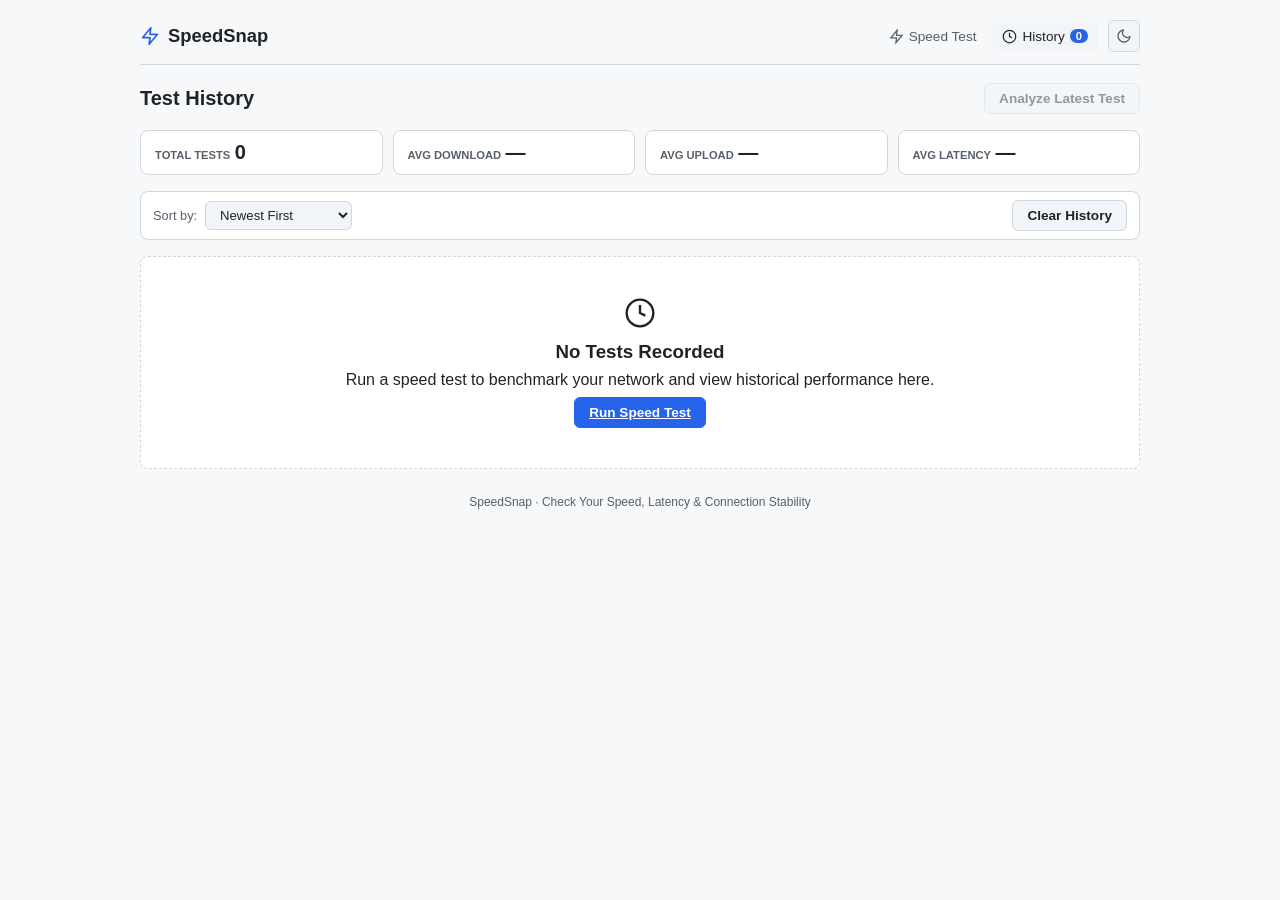
==== commit 7228c049: "added light and dark theme toggle" ====
--- a/history.html
+++ b/history.html
@@ -9,6 +9,7 @@
     <link rel="preconnect" href="https://fonts.gstatic.com" crossorigin>
     <link href="https://fonts.googleapis.com/css2?family=Inter:wght@400;500;600;700;800&display=swap" rel="stylesheet">
     <link rel="stylesheet" href="css/style.css">
+    <script src="js/theme.js"></script>
   </head>
   <body>
     <div class="app-container">
@@ -19,22 +20,25 @@
           </svg>
           <span class="brand-title">SpeedSnap</span>
         </div>
-        <nav class="nav-links">
-          <a href="index.html" class="nav-link">
-            <svg viewBox="0 0 24 24" width="15" height="15" fill="none" stroke="currentColor" stroke-width="2">
-              <polygon points="13 2 3 14 12 14 11 22 21 10 12 10 13 2" />
-            </svg>
-            <span>Speed Test</span>
-          </a>
-          <a href="history.html" class="nav-link active">
-            <svg viewBox="0 0 24 24" width="15" height="15" fill="none" stroke="currentColor" stroke-width="2">
-              <circle cx="12" cy="12" r="10"></circle>
-              <polyline points="12 6 12 12 16 14"></polyline>
-            </svg>
-            <span>History</span>
-            <span id="navHistoryCount" class="nav-count-badge">0</span>
-          </a>
-        </nav>
+        <div class="nav-right">
+          <nav class="nav-links">
+            <a href="index.html" class="nav-link">
+              <svg viewBox="0 0 24 24" width="15" height="15" fill="none" stroke="currentColor" stroke-width="2">
+                <polygon points="13 2 3 14 12 14 11 22 21 10 12 10 13 2" />
+              </svg>
+              <span>Speed Test</span>
+            </a>
+            <a href="history.html" class="nav-link active">
+              <svg viewBox="0 0 24 24" width="15" height="15" fill="none" stroke="currentColor" stroke-width="2">
+                <circle cx="12" cy="12" r="10"></circle>
+                <polyline points="12 6 12 12 16 14"></polyline>
+              </svg>
+              <span>History</span>
+              <span id="navHistoryCount" class="nav-count-badge">0</span>
+            </a>
+          </nav>
+          <button id="themeToggleBtn" class="theme-toggle-btn" aria-label="Toggle Theme" title="Toggle Theme"></button>
+        </div>
       </header>
 
       <main class="main-content">
@@ -69,8 +73,14 @@
 
         <!-- History Toolbar -->
         <section class="history-toolbar">
-          <div class="search-box">
-            <input type="text" id="historySearchInput" placeholder="Filter tests..." />
+          <div class="sort-control">
+            <label for="historySortSelect" class="sort-label">Sort by:</label>
+            <select id="historySortSelect" class="sort-select">
+              <option value="newest" selected>Newest First</option>
+              <option value="download">Fastest Download</option>
+              <option value="latency">Lowest Latency</option>
+              <option value="upload">Fastest Upload</option>
+            </select>
           </div>
           <div class="toolbar-actions">
             <button id="clearAllHistoryBtn" class="action-button danger-action">Clear History</button>
@@ -96,7 +106,7 @@
         </section>
 
         <footer class="app-footer">
-          <div>SpeedSnap · High Precision Browser Speed Test</div>
+          <div>SpeedSnap · Check Your Speed, Latency & Connection Stability</div>
         </footer>
       </main>
     </div>
--- a/css/style.css
+++ b/css/style.css
@@ -1,16 +1,31 @@
-/* SpeedSnap — Core Stylesheet */
+/* SpeedSnap — Minimal Stylesheet */
 
 :root {
-  --bg: #121212;
-  --card: #181818;
-  --border: rgba(255, 255, 255, 0.08);
-  --text: #ffffff;
-  --muted: #8e8e93;
-  --dim: #555555;
-  --orange: #f6821f;
-  --purple: #b877f7;
+  --bg: #f6f8fa;
+  --card: #ffffff;
+  --card-alt: #f1f5f9;
+  --border: #d0d7de;
+  --text: #1f2328;
+  --muted: #57606a;
+  --blue: #2563eb;
+  --green: #16a34a;
+  --orange: #ea580c;
+  --red: #dc2626;
+  --yellow: #ca8a04;
+}
+
+[data-theme="dark"] {
+  --bg: #0f1218;
+  --card: #171b22;
+  --card-alt: #21262d;
+  --border: #30363d;
+  --text: #f0f6fc;
+  --muted: #8b949e;
   --blue: #3b82f6;
-  --font: 'Inter', -apple-system, BlinkMacSystemFont, 'Segoe UI', Roboto, sans-serif;
+  --green: #22c55e;
+  --orange: #f97316;
+  --red: #ef4444;
+  --yellow: #eab308;
 }
 
 * {
@@ -20,97 +35,131 @@
 }
 
 body {
-  background-color: var(--bg);
+  background: var(--bg);
   color: var(--text);
-  font-family: var(--font);
+  font-family: -apple-system, BlinkMacSystemFont, "Segoe UI", Roboto, sans-serif;
   min-height: 100vh;
   display: flex;
   justify-content: center;
   padding: 20px;
-  -webkit-font-smoothing: antialiased;
 }
 
 .app-container {
   width: 100%;
-  max-width: 1200px;
-  display: flex;
-  flex-direction: column;
-  gap: 20px;
-}
-
-/* Header & Navbar */
+  max-width: 1000px;
+  display: flex;
+  flex-direction: column;
+  gap: 18px;
+}
+
+/* Navbar */
 .navbar {
   display: flex;
-  align-items: center;
   justify-content: space-between;
-  padding-bottom: 14px;
+  align-items: center;
   border-bottom: 1px solid var(--border);
+  padding-bottom: 12px;
 }
 
 .brand {
   display: flex;
   align-items: center;
+  gap: 8px;
+  font-weight: 700;
+  font-size: 1.15rem;
+}
+
+.brand-icon {
+  width: 20px;
+  height: 20px;
+  color: var(--blue);
+}
+
+.nav-right {
+  display: flex;
+  align-items: center;
   gap: 10px;
-  font-weight: 700;
-  font-size: 1.15rem;
-}
-
-.brand-icon {
-  width: 22px;
-  height: 22px;
 }
 
 .nav-links {
   display: flex;
-  gap: 8px;
+  gap: 6px;
 }
 
 .nav-link {
   display: inline-flex;
   align-items: center;
-  gap: 6px;
-  padding: 6px 12px;
+  gap: 5px;
+  padding: 6px 10px;
   font-size: 0.85rem;
   color: var(--muted);
   text-decoration: none;
   border-radius: 6px;
-  border: 1px solid transparent;
-  transition: all 0.15s ease;
 }
 
 .nav-link:hover,
 .nav-link.active {
-  color: #ffffff;
-  background-color: #202020;
-  border-color: rgba(255, 255, 255, 0.15);
+  color: var(--text);
+  background: var(--card-alt);
 }
 
 .nav-count-badge {
-  background-color: var(--orange);
-  color: #000000;
+  background: var(--blue);
+  color: #fff;
   font-size: 0.7rem;
   font-weight: 700;
   padding: 1px 6px;
   border-radius: 10px;
 }
 
-/* Dashboard Metrics Grid & Canvas */
+.theme-toggle-btn {
+  width: 32px;
+  height: 32px;
+  display: inline-flex;
+  align-items: center;
+  justify-content: center;
+  background: var(--card-alt);
+  border: 1px solid var(--border);
+  border-radius: 6px;
+  color: var(--muted);
+  cursor: pointer;
+}
+
+.theme-toggle-btn:hover {
+  color: var(--text);
+  border-color: var(--muted);
+}
+
+/* Common Card Containers */
 .main-content {
   display: flex;
   flex-direction: column;
-  gap: 20px;
-}
-
-.title-heading h1,
-.history-page-header h1 {
-  font-size: 1.4rem;
-  font-weight: 700;
-}
-
+  gap: 16px;
+}
+
+h1 {
+  font-size: 1.25rem;
+  font-weight: 700;
+}
+
+.metric-column,
+.stat-card,
+.control-panel,
+.quality-score-panel,
+.history-stat-card,
+.history-card,
+.history-toolbar {
+  background: var(--card);
+  border: 1px solid var(--border);
+  border-radius: 8px;
+  padding: 14px;
+}
+
+/* Metrics Grid */
 .metrics-grid {
   display: grid;
-  grid-template-columns: 1fr 1fr 220px;
-  gap: 24px;
+  grid-template-columns: 1fr 1fr 200px;
+  gap: 16px;
 }
 
 .metric-column {
@@ -121,33 +170,42 @@
 
 .metric-label,
 .stat-label {
-  font-size: 0.85rem;
-  color: var(--muted);
-}
-
-.metric-value-row {
+  font-size: 0.8rem;
+  color: var(--muted);
+}
+
+.metric-value-row,
+.stat-value-row {
   display: flex;
   align-items: baseline;
   gap: 6px;
 }
 
 .primary-number {
-  font-size: clamp(2.5rem, 4vw, 3.4rem);
-  font-weight: 800;
+  font-size: 2.5rem;
+  font-weight: 700;
   font-feature-settings: "tnum";
   line-height: 1;
 }
 
-.metric-unit {
-  font-size: 1rem;
-  color: var(--muted);
-  font-weight: 600;
+.download-column .primary-number {
+  color: var(--blue);
+}
+
+.upload-column .primary-number {
+  color: var(--orange);
+}
+
+.metric-unit,
+.stat-unit {
+  font-size: 0.85rem;
+  color: var(--muted);
 }
 
 .canvas-container {
   width: 100%;
-  height: 110px;
-  margin-top: 6px;
+  height: 80px;
+  margin-top: 4px;
 }
 
 canvas {
@@ -156,649 +214,439 @@
   display: block;
 }
 
-/* Stats Column (Latency, Jitter, Loss, Bufferbloat) */
+/* Stats Column */
 .stats-column {
   display: flex;
   flex-direction: column;
-  gap: 16px;
+  gap: 10px;
 }
 
 .stat-card {
-  display: flex;
-  flex-direction: column;
-  gap: 4px;
-}
-
-.stat-value-row {
-  display: flex;
-  align-items: baseline;
-  gap: 6px;
+  padding: 10px 12px;
 }
 
 .stat-value-row span:first-child {
-  font-size: 1.6rem;
+  font-size: 1.3rem;
   font-weight: 700;
   font-feature-settings: "tnum";
 }
 
-.stat-unit {
-  font-size: 0.8rem;
-  color: var(--muted);
-}
-
 .stat-range-row {
-  font-size: 0.75rem;
-  color: var(--dim);
+  font-size: 0.72rem;
+  color: var(--muted);
   display: flex;
   gap: 8px;
 }
 
-/* Control Panel & Action Buttons */
+/* Control Panel & Progress Bar (Solid Blue) */
 .control-panel {
   display: flex;
   flex-direction: column;
   gap: 12px;
-  background-color: var(--card);
-  border: 1px solid var(--border);
-  border-radius: 8px;
-  padding: 14px 18px;
 }
 
 .button-group {
   display: flex;
   align-items: center;
-  gap: 10px;
+  gap: 8px;
   flex-wrap: wrap;
 }
 
 .action-button {
-  background-color: #222222;
-  border: 1px solid rgba(255, 255, 255, 0.18);
-  color: #ffffff;
+  background: var(--card-alt);
+  border: 1px solid var(--border);
+  color: var(--text);
   border-radius: 6px;
-  padding: 8px 16px;
+  padding: 7px 14px;
   font-size: 0.85rem;
   font-weight: 600;
   cursor: pointer;
   display: inline-flex;
   align-items: center;
   gap: 6px;
-  transition: background-color 0.15s ease;
 }
 
 .action-button:hover:not(:disabled) {
-  background-color: #333333;
+  border-color: var(--muted);
 }
 
 .action-button:disabled {
-  opacity: 0.4;
+  opacity: 0.45;
   cursor: not-allowed;
 }
 
 .primary-action {
-  background-color: #2a2a2a;
-}
-
-.ai-suggest-btn {
-  background-color: rgba(184, 119, 247, 0.15);
-  border-color: rgba(184, 119, 247, 0.4);
-  color: #f3e8ff;
-}
-
-.ai-suggest-btn:hover:not(:disabled) {
-  background-color: rgba(184, 119, 247, 0.25);
-  border-color: var(--purple);
-}
-
-.danger-action {
-  background-color: rgba(239, 68, 68, 0.12);
-  border-color: rgba(239, 68, 68, 0.35);
-  color: #f87171;
+  background: var(--blue);
+  border-color: var(--blue);
+  color: #fff;
 }
 
 .status-indicator {
   display: flex;
   align-items: center;
-  gap: 8px;
+  gap: 6px;
   font-size: 0.85rem;
   color: var(--muted);
-  margin-left: 6px;
+  margin-left: auto;
 }
 
 .pulse-dot {
   width: 8px;
   height: 8px;
   border-radius: 50%;
-  background-color: #444444;
+  background: var(--muted);
 }
 
 .pulse-dot.active {
-  background-color: var(--orange);
-  box-shadow: 0 0 8px var(--orange);
-}
-
-/* Chevron Progress Bar & Legend */
-.chevron-progress-bar {
-  display: flex;
-  gap: 2px;
-  height: 16px;
+  background: var(--green);
+}
+
+/* Single Color Blue Progress Bar */
+.test-progress-bar {
   width: 100%;
+  height: 6px;
+  background: var(--card-alt);
   border-radius: 3px;
-  background-color: rgba(0, 0, 0, 0.3);
-}
-
-.chevron-segment {
-  flex: 1;
+  overflow: hidden;
+}
+
+.progress-fill {
   height: 100%;
-  background-color: #1a1a1c;
-  clip-path: polygon(
-    0 0,
-    calc(100% - 5px) 0,
-    100% 50%,
-    calc(100% - 5px) 100%,
-    0 100%,
-    5px 50%
-  );
-  transition: background-color 0.15s ease;
-}
-
-.chevron-segment.segment-blue {
-  background-color: #38bdf8;
-}
-
-.chevron-segment.segment-yellow {
-  background-color: #facc15;
-}
-
-.chevron-segment.segment-purple {
-  background-color: var(--purple);
-}
-
-.chevron-segment.segment-red {
-  background-color: #f87171;
-}
-
-.chevron-legend {
+  width: 0%;
+  background: var(--blue);
+  transition: width 0.2s ease;
+}
+
+/* Quality Score Panel */
+.quality-score-panel {
+  display: flex;
+  flex-direction: column;
+  gap: 8px;
+}
+
+.quality-badges-row {
   display: flex;
   gap: 16px;
-  font-size: 0.72rem;
-  color: var(--muted);
-}
-
-.legend-item {
-  display: inline-flex;
-  align-items: center;
-  gap: 6px;
-}
-
-.legend-dot {
-  width: 8px;
-  height: 8px;
-  border-radius: 50%;
-}
-
-.legend-dot.dot-blue {
-  background-color: #38bdf8;
-}
-
-.legend-dot.dot-yellow {
-  background-color: #facc15;
-}
-
-.legend-dot.dot-purple {
-  background-color: var(--purple);
-}
-
-.legend-dot.dot-red {
-  background-color: #f87171;
-}
-
-/* Quality Badges */
-.quality-score-panel {
-  background-color: var(--card);
-  border: 1px solid var(--border);
-  border-radius: 8px;
-  padding: 14px 18px;
-  display: flex;
-  flex-direction: column;
-  gap: 10px;
-}
-
-.quality-title {
-  font-size: 0.9rem;
-  font-weight: 600;
-  color: var(--muted);
-}
-
-.quality-badges-row {
-  display: flex;
-  gap: 24px;
   flex-wrap: wrap;
 }
 
 .quality-item {
   display: flex;
   align-items: center;
-  gap: 8px;
+  gap: 6px;
   font-size: 0.85rem;
 }
 
 .quality-badge {
   font-size: 0.75rem;
   font-weight: 600;
-  padding: 2px 8px;
-  border-radius: 10px;
-  background-color: #242424;
-  color: #777777;
+  padding: 2px 7px;
+  border-radius: 4px;
+  background: var(--card-alt);
+  color: var(--muted);
 }
 
 .badge-great {
-  background-color: #173420;
-  color: #4ade80;
-  border: 1px solid rgba(74, 222, 128, 0.2);
+  background: rgba(34, 197, 94, 0.15);
+  color: var(--green);
 }
 
 .badge-good {
-  background-color: #1d2e3d;
-  color: #60a5fa;
-  border: 1px solid rgba(96, 165, 250, 0.2);
+  background: rgba(59, 130, 246, 0.15);
+  color: var(--blue);
 }
 
 .badge-fair {
-  background-color: #382713;
-  color: #fbbf24;
-  border: 1px solid rgba(251, 191, 36, 0.2);
+  background: rgba(234, 179, 8, 0.15);
+  color: var(--yellow);
 }
 
 .badge-poor {
-  background-color: #381717;
-  color: #f87171;
-  border: 1px solid rgba(248, 113, 113, 0.2);
+  background: rgba(239, 68, 68, 0.15);
+  color: var(--red);
 }
 
 /* History Page */
 .history-page-header {
   display: flex;
-  align-items: center;
   justify-content: space-between;
-  flex-wrap: wrap;
-  gap: 12px;
-}
-
-.history-subtitle {
-  font-size: 0.85rem;
-  color: var(--muted);
+  align-items: center;
+  gap: 10px;
 }
 
 .history-stats-grid {
   display: grid;
   grid-template-columns: repeat(4, 1fr);
-  gap: 14px;
+  gap: 10px;
 }
 
 .history-stat-card {
-  background-color: var(--card);
-  border: 1px solid var(--border);
+  padding: 10px 14px;
+}
+
+.stat-card-label {
+  font-size: 0.7rem;
+  color: var(--muted);
+  text-transform: uppercase;
+  font-weight: 600;
+}
+
+.stat-card-number {
+  font-size: 1.25rem;
+  font-weight: 700;
+  font-feature-settings: "tnum";
+}
+
+.history-toolbar {
+  display: flex;
+  justify-content: space-between;
+  align-items: center;
+  gap: 10px;
+  padding: 8px 12px;
+  flex-wrap: wrap;
+}
+
+.sort-control {
+  display: flex;
+  align-items: center;
+  gap: 8px;
+}
+
+.sort-label {
+  font-size: 0.8rem;
+  color: var(--muted);
+}
+
+.sort-select {
+  background: var(--card-alt);
+  border: 1px solid var(--border);
+  border-radius: 6px;
+  padding: 5px 10px;
+  color: var(--text);
+  font-size: 0.82rem;
+  outline: none;
+  cursor: pointer;
+}
+
+.sort-select:hover {
+  border-color: var(--muted);
+}
+
+.history-list-grid {
+  display: flex;
+  flex-direction: column;
+  gap: 10px;
+}
+
+.history-card-header {
+  display: flex;
+  justify-content: space-between;
+  align-items: center;
+  margin-bottom: 8px;
+  font-size: 0.75rem;
+  color: var(--muted);
+}
+
+.history-card-actions {
+  display: flex;
+  gap: 6px;
+}
+
+.nav-action-btn,
+.history-delete-btn {
+  background: var(--card-alt);
+  border: 1px solid var(--border);
+  color: var(--text);
+  border-radius: 4px;
+  padding: 2px 7px;
+  font-size: 0.75rem;
+  cursor: pointer;
+}
+
+.history-delete-btn {
+  color: var(--red);
+}
+
+.history-metrics-row {
+  display: grid;
+  grid-template-columns: repeat(4, 1fr);
+  gap: 8px;
+}
+
+.history-metric-box {
+  background: var(--card-alt);
+  border-radius: 4px;
+  padding: 6px 10px;
+  display: flex;
+  flex-direction: column;
+  gap: 2px;
+}
+
+.history-metric-label {
+  font-size: 0.7rem;
+  color: var(--muted);
+}
+
+.history-metric-val {
+  font-size: 0.9rem;
+  font-weight: 700;
+}
+
+.val-unit {
+  font-size: 0.7rem;
+  font-weight: 400;
+  color: var(--muted);
+}
+
+.history-empty-state {
+  text-align: center;
+  padding: 40px 20px;
+  background: var(--card);
+  border: 1px dashed var(--border);
   border-radius: 8px;
-  padding: 14px 16px;
-  display: flex;
-  flex-direction: column;
-  gap: 4px;
-}
-
-.stat-card-label {
-  font-size: 0.72rem;
-  color: var(--muted);
-  text-transform: uppercase;
-}
-
-.stat-card-number {
-  font-size: 1.5rem;
-  font-weight: 800;
-  font-feature-settings: "tnum";
-}
-
-.history-toolbar {
-  display: flex;
-  align-items: center;
+  display: flex;
+  flex-direction: column;
+  align-items: center;
+  gap: 8px;
+}
+
+/* AI Modal */
+.ai-modal-backdrop {
+  position: fixed;
+  inset: 0;
+  background: rgba(0, 0, 0, 0.6);
+  display: none;
+  align-items: center;
+  justify-content: center;
+  padding: 16px;
+  z-index: 100;
+}
+
+.ai-modal-backdrop.active {
+  display: flex;
+}
+
+.ai-modal-card {
+  width: 100%;
+  max-width: 600px;
+  max-height: 85vh;
+  background: var(--card);
+  border: 1px solid var(--border);
+  border-radius: 8px;
+  display: flex;
+  flex-direction: column;
+  overflow: hidden;
+}
+
+.ai-modal-header {
+  padding: 12px 16px;
+  display: flex;
   justify-content: space-between;
-  flex-wrap: wrap;
-  gap: 10px;
-  background-color: var(--card);
-  border: 1px solid var(--border);
-  border-radius: 8px;
-  padding: 10px 16px;
-}
-
-.search-box {
-  display: flex;
-  align-items: center;
-  gap: 8px;
-  background-color: #121212;
-  border: 1px solid var(--border);
-  border-radius: 6px;
-  padding: 6px 10px;
-}
-
-.search-box input {
-  background: transparent;
-  border: none;
-  outline: none;
-  color: #ffffff;
-  font-size: 0.85rem;
-  width: 220px;
-}
-
-.history-list-grid {
-  display: flex;
-  flex-direction: column;
-  gap: 12px;
-}
-
-.history-card {
-  background-color: var(--card);
-  border: 1px solid var(--border);
-  border-radius: 8px;
-  padding: 14px 18px;
-  display: flex;
-  flex-direction: column;
-  gap: 12px;
-}
-
-.history-card-header {
-  display: flex;
-  justify-content: space-between;
-  align-items: center;
-}
-
-.history-badge-time {
-  font-size: 0.75rem;
-  color: var(--muted);
-}
-
-.history-card-actions {
-  display: flex;
-  gap: 8px;
-}
-
-.history-delete-btn {
-  background: transparent;
-  border: 1px solid var(--border);
-  color: #f87171;
+  align-items: center;
+  border-bottom: 1px solid var(--border);
+  background: var(--card-alt);
+}
+
+.ai-modal-title {
+  font-weight: 700;
+  font-size: 0.95rem;
+}
+
+.ai-modal-actions {
+  display: flex;
+  align-items: center;
+  gap: 6px;
+}
+
+.ai-action-btn,
+.ai-close-btn {
+  background: var(--card);
+  border: 1px solid var(--border);
+  color: var(--text);
   border-radius: 4px;
   padding: 3px 8px;
   font-size: 0.75rem;
   cursor: pointer;
 }
 
-.history-metrics-row {
-  display: grid;
-  grid-template-columns: repeat(4, 1fr);
-  gap: 10px;
-}
-
-.history-metric-box {
-  background-color: #121212;
-  border: 1px solid var(--border);
-  border-radius: 6px;
-  padding: 10px 12px;
-  display: flex;
-  flex-direction: column;
-  gap: 2px;
-}
-
-.history-metric-label {
-  font-size: 0.72rem;
-  color: var(--muted);
-}
-
-.history-metric-val {
-  font-size: 0.95rem;
-}
-
-.val-num {
-  font-weight: 700;
-}
-
-.val-unit {
-  font-size: 0.75rem;
-  color: var(--muted);
-}
-
-.metric-box-down .val-num {
-  color: var(--orange);
-}
-
-.metric-box-up .val-num {
-  color: var(--purple);
-}
-
-.metric-box-ping .val-num {
-  color: #38bdf8;
-}
-
-.metric-box-bloat .val-num {
-  color: #fbbf24;
-}
-
-.history-empty-state {
-  display: flex;
-  flex-direction: column;
-  align-items: center;
-  justify-content: center;
-  padding: 50px 20px;
-  text-align: center;
-  gap: 10px;
-  background-color: var(--card);
-  border: 1px dashed var(--border);
-  border-radius: 8px;
-}
-
-/* AI Diagnostic Modal */
-.ai-modal-backdrop {
-  position: fixed;
-  inset: 0;
-  background-color: rgba(0, 0, 0, 0.75);
-  backdrop-filter: blur(6px);
-  z-index: 999;
-  display: flex;
-  align-items: center;
-  justify-content: center;
-  padding: 20px;
-  opacity: 0;
-  pointer-events: none;
-  transition: opacity 0.2s ease;
-}
-
-.ai-modal-backdrop.active {
-  opacity: 1;
-  pointer-events: auto;
-}
-
-.ai-modal-card {
-  width: 100%;
-  max-width: 760px;
-  max-height: 85vh;
-  background-color: #161616;
-  border: 1px solid rgba(255, 255, 255, 0.12);
-  border-radius: 10px;
-  box-shadow: 0 20px 50px rgba(0, 0, 0, 0.8);
-  display: flex;
-  flex-direction: column;
-  overflow: hidden;
-}
-
-.ai-modal-header {
-  padding: 14px 20px;
-  display: flex;
-  align-items: center;
-  justify-content: space-between;
+.ai-close-btn {
+  font-size: 1.1rem;
+  line-height: 1;
+  padding: 1px 6px;
+}
+
+.ai-key-config-bar {
+  padding: 8px 16px;
+  background: var(--card-alt);
   border-bottom: 1px solid var(--border);
-  background-color: #1a1a1a;
-}
-
-.ai-modal-title {
-  font-size: 1.05rem;
-  font-weight: 700;
-}
-
-.ai-modal-subtitle {
-  font-size: 0.78rem;
-  color: var(--muted);
-}
-
-.ai-modal-actions {
-  display: flex;
-  align-items: center;
-  gap: 6px;
-}
-
-.ai-action-btn {
-  background-color: #252525;
-  border: 1px solid var(--border);
-  color: var(--muted);
-  border-radius: 6px;
-  padding: 5px 10px;
-  font-size: 0.78rem;
-  cursor: pointer;
-  transition: all 0.15s ease;
-}
-
-.ai-action-btn:hover {
-  color: #ffffff;
-  background-color: #333333;
-}
-
-.ai-close-btn {
-  background: transparent;
-  border: none;
-  color: var(--muted);
-  font-size: 1.4rem;
-  cursor: pointer;
-  padding: 0 6px;
-  line-height: 1;
-}
-
-.ai-key-config-bar {
-  background-color: #141416;
-  border-bottom: 1px solid var(--border);
-  padding: 10px 20px;
-  display: flex;
-  flex-direction: column;
-  gap: 8px;
+  display: flex;
+  flex-direction: column;
+  gap: 6px;
 }
 
 .ai-key-config-row {
   display: flex;
-  gap: 8px;
-  flex-wrap: wrap;
+  gap: 6px;
+}
+
+.ai-key-input,
+.ai-model-select {
+  background: var(--card);
+  border: 1px solid var(--border);
+  border-radius: 4px;
+  padding: 4px 8px;
+  color: var(--text);
+  font-size: 0.8rem;
 }
 
 .ai-key-input {
   flex: 1;
-  min-width: 180px;
-  background-color: #0d0d0f;
-  border: 1px solid var(--border);
-  border-radius: 6px;
-  padding: 6px 10px;
-  color: #ffffff;
-  font-size: 0.8rem;
-  outline: none;
-  font-family: monospace;
-}
-
-.ai-model-select {
-  background-color: #0d0d0f;
-  border: 1px solid var(--border);
-  border-radius: 6px;
-  padding: 6px 10px;
-  color: #e5e5e5;
-  font-size: 0.8rem;
 }
 
 .ai-key-hint {
-  font-size: 0.72rem;
-  color: var(--dim);
-  display: flex;
-  gap: 8px;
+  font-size: 0.7rem;
+  color: var(--muted);
 }
 
 .ai-key-hint a {
-  color: #60a5fa;
-  text-decoration: none;
+  color: var(--blue);
 }
 
 .ai-metrics-snapshot {
   display: flex;
-  gap: 8px;
-  padding: 10px 20px;
-  background-color: #131313;
+  gap: 6px;
+  padding: 8px 16px;
   border-bottom: 1px solid var(--border);
   overflow-x: auto;
-  white-space: nowrap;
+  font-size: 0.75rem;
 }
 
 .snapshot-chip {
-  font-size: 0.75rem;
-  padding: 3px 8px;
-  border-radius: 6px;
-  background-color: #1e1e1e;
-  border: 1px solid var(--border);
+  background: var(--card-alt);
+  padding: 2px 6px;
+  border-radius: 4px;
   display: inline-flex;
-  gap: 6px;
-  color: #e5e5e5;
-}
-
-.chip-label {
-  color: var(--muted);
-}
-
-.chip-down strong {
-  color: var(--orange);
-}
-
-.chip-up strong {
-  color: var(--purple);
-}
-
-.chip-ping strong {
-  color: #38bdf8;
-}
-
-.chip-jitter strong {
-  color: #93c5fd;
-}
-
-.chip-bloat strong {
-  color: #fbbf24;
+  gap: 4px;
 }
 
 .ai-modal-content {
-  padding: 20px;
+  padding: 16px;
   overflow-y: auto;
-  flex: 1;
-  display: flex;
-  flex-direction: column;
-  gap: 12px;
-}
-
-.ai-loading-state {
-  display: flex;
-  flex-direction: column;
-  align-items: center;
-  justify-content: center;
-  padding: 30px;
-  text-align: center;
+  display: flex;
+  flex-direction: column;
   gap: 10px;
+  font-size: 0.85rem;
+  line-height: 1.5;
 }
 
 .ai-spinner {
-  width: 28px;
-  height: 28px;
-  border: 3px solid rgba(255, 255, 255, 0.15);
+  width: 22px;
+  height: 22px;
+  border: 2px solid var(--border);
   border-top-color: var(--blue);
   border-radius: 50%;
   animation: spin 0.8s linear infinite;
+  margin: 20px auto;
 }
 
 @keyframes spin {
@@ -808,64 +656,44 @@
 }
 
 .ai-h3 {
-  font-size: 0.95rem;
-  font-weight: 600;
-  color: var(--purple);
-  margin-top: 6px;
-}
-
-.ai-p {
-  font-size: 0.85rem;
-  color: #d1d1d6;
-  line-height: 1.5;
+  font-size: 0.9rem;
+  font-weight: 700;
+  color: var(--blue);
+  margin-top: 4px;
 }
 
 .ai-li {
-  font-size: 0.85rem;
-  color: #e5e5e5;
-  margin-left: 18px;
-  line-height: 1.5;
+  margin-left: 16px;
+}
+
+.ai-error-box {
+  background: var(--card-alt);
+  border: 1px solid var(--border);
+  padding: 12px;
+  border-radius: 6px;
+  display: flex;
+  flex-direction: column;
+  gap: 6px;
 }
 
 .ai-quota-badge {
-  margin-top: 14px;
-  padding: 8px 12px;
-  border-radius: 6px;
-  background-color: rgba(184, 119, 247, 0.08);
-  border: 1px solid rgba(184, 119, 247, 0.25);
-  font-size: 0.78rem;
-  color: #e5e5e5;
-}
-
-.ai-error-box {
-  background-color: #17171a;
-  border: 1px solid rgba(248, 113, 113, 0.25);
-  border-radius: 6px;
-  padding: 18px;
-  display: flex;
-  flex-direction: column;
-  gap: 10px;
-}
-
-.ai-error-box.key-prompt-box {
-  border-color: rgba(184, 119, 247, 0.35);
-}
-
-.ai-key-input-row {
-  display: flex;
-  gap: 8px;
-  flex-wrap: wrap;
-}
-
+  padding: 6px 10px;
+  background: var(--card-alt);
+  border: 1px solid var(--border);
+  border-radius: 4px;
+  font-size: 0.75rem;
+}
+
+/* Footer */
 .app-footer {
   text-align: center;
   font-size: 0.75rem;
-  color: var(--dim);
-  padding: 12px 0;
-}
-
-/* Responsive */
-@media (max-width: 960px) {
+  color: var(--muted);
+  padding: 10px 0;
+}
+
+/* Responsive Layout */
+@media (max-width: 900px) {
   .metrics-grid {
     grid-template-columns: 1fr 1fr;
   }
@@ -874,19 +702,16 @@
     grid-column: span 2;
     display: grid;
     grid-template-columns: repeat(3, 1fr);
-    gap: 12px;
-  }
-
-  .history-stats-grid {
-    grid-template-columns: repeat(2, 1fr);
-  }
-
+    gap: 10px;
+  }
+
+  .history-stats-grid,
   .history-metrics-row {
     grid-template-columns: repeat(2, 1fr);
   }
 }
 
-@media (max-width: 640px) {
+@media (max-width: 600px) {
   .metrics-grid {
     grid-template-columns: 1fr;
   }
@@ -896,20 +721,26 @@
     grid-template-columns: 1fr;
   }
 
-  .history-stats-grid {
-    grid-template-columns: 1fr;
-  }
-
+  .history-stats-grid,
   .history-metrics-row {
     grid-template-columns: 1fr;
   }
 
   .quality-badges-row {
     flex-direction: column;
-    gap: 8px;
-  }
-
-  .search-box input {
+    gap: 6px;
+  }
+
+  .status-indicator {
+    margin-left: 0;
+  }
+
+  .sort-control {
     width: 100%;
+    justify-content: space-between;
+  }
+
+  .sort-select {
+    flex: 1;
   }
 }
